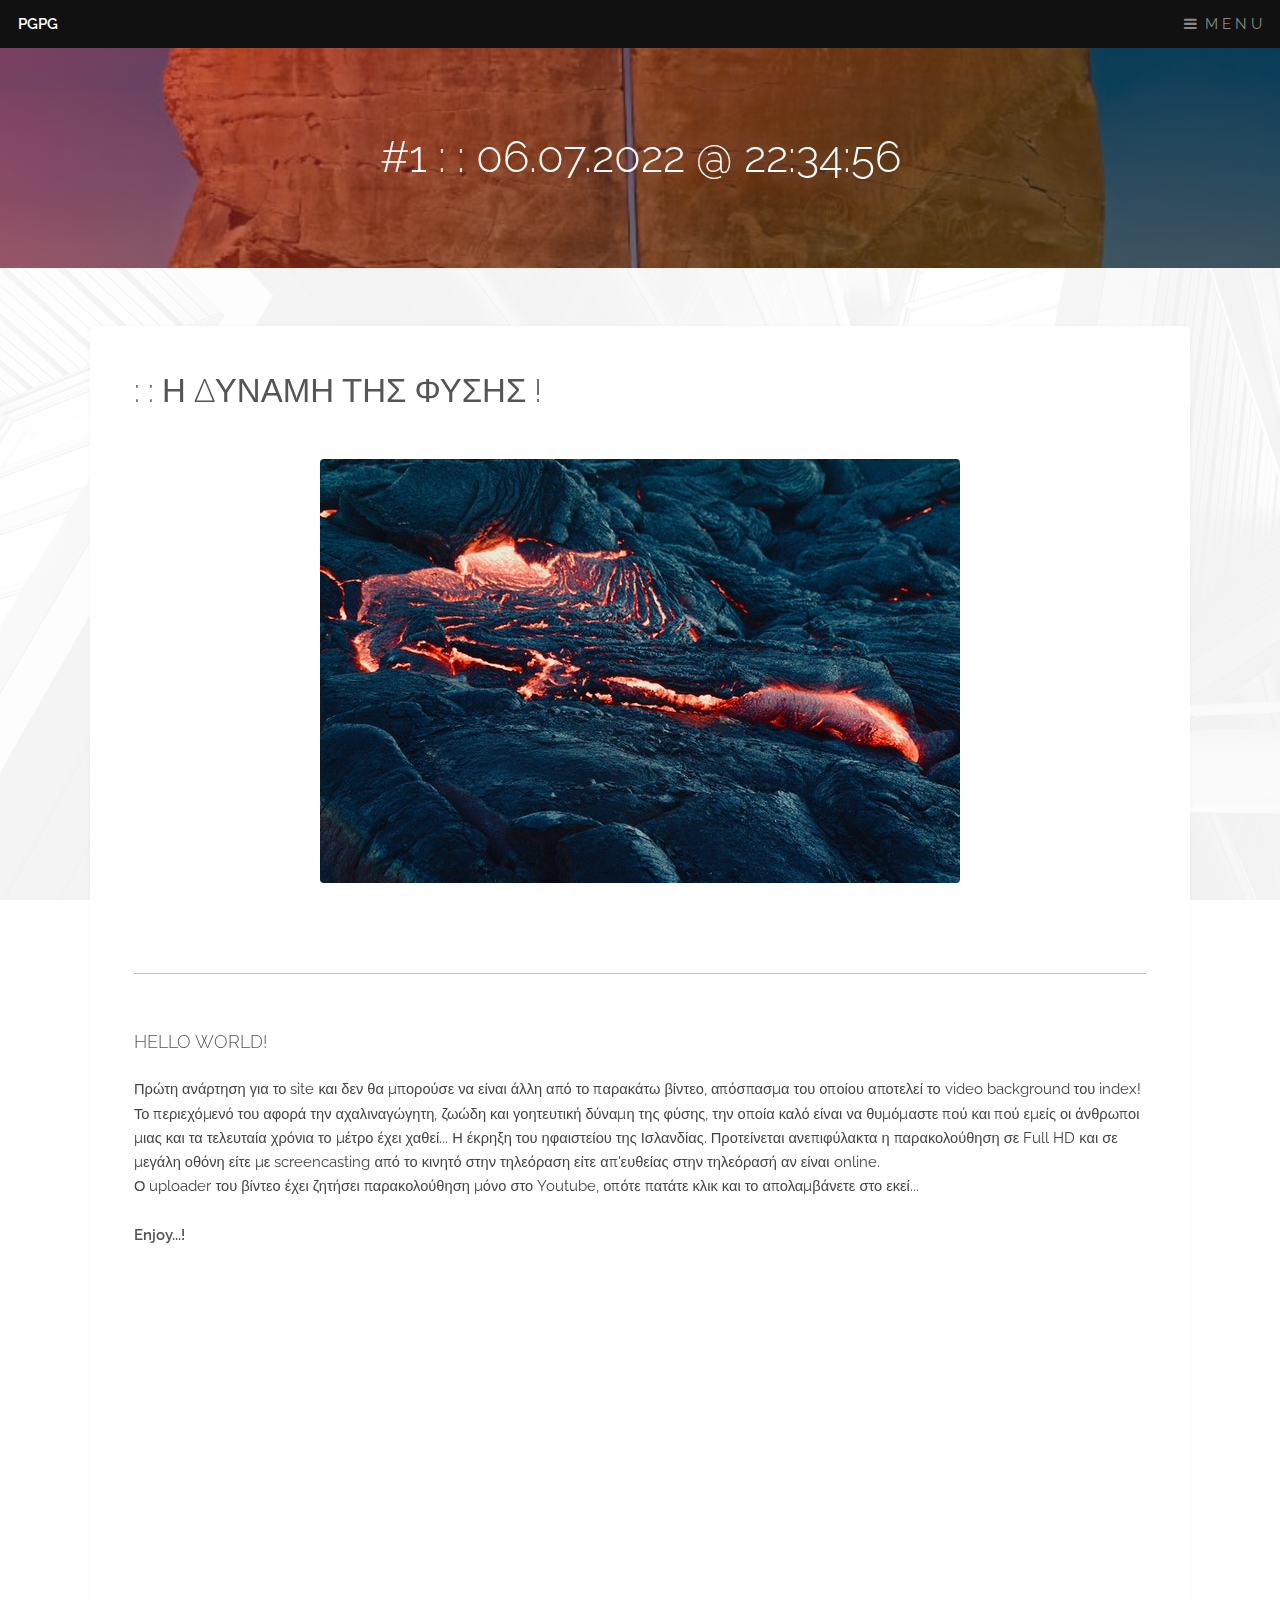
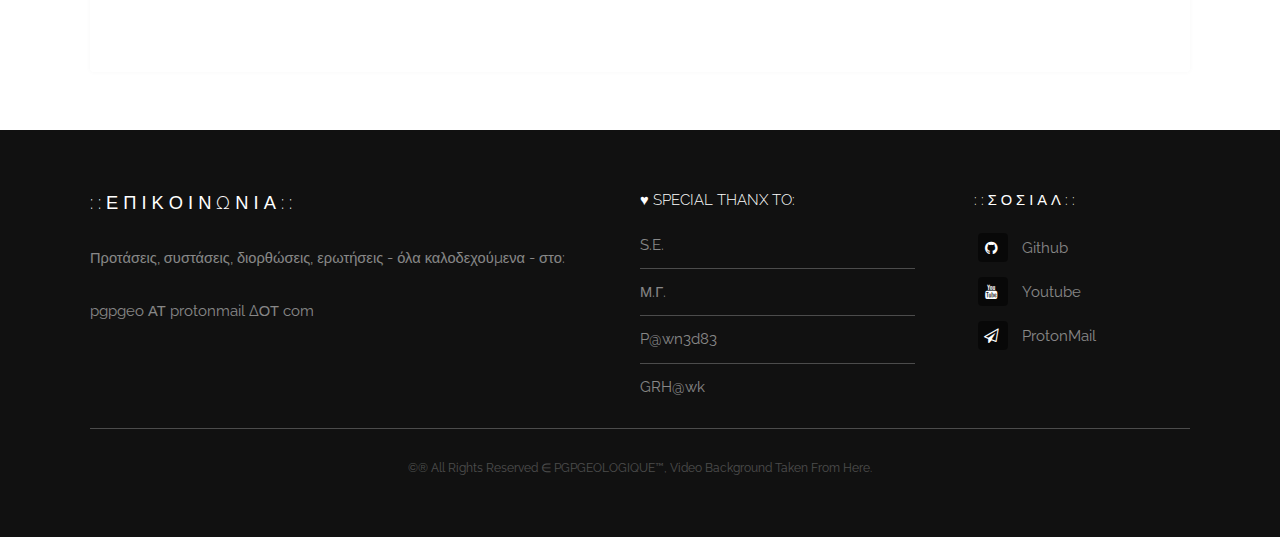
==== 0001a_H_dynami_tis_fysis.html @ 409961d2 "super new" ====
<!DOCTYPE HTML>
<!--
	Industrious by TEMPLATED
	templated.co @templatedco
	Released for free under the Creative Commons Attribution 3.0 license (templated.co/license)
-->
<html>
	<head>
		<title>PGPG # Η ΔΥΝΑΜΗ ΤΗΣ ΦΥΣΗΣ!</title>
		<meta charset="utf-8" />
		<meta name="viewport" content="width=device-width, initial-scale=1, user-scalable=no" />
		<meta name="description" content="" />
		<meta name="keywords" content="" />
		<link rel="stylesheet" href="assets/css/main.css" />
	</head>

	<body class="is-preload">

		<!-- Header -->
			<header id="header">
				<a class="logo" href="index.html">PGPG</a>
				<nav>
					<a href="#menu">M E N U</a>
				</nav>
			</header>

			
		<!-- Nav -->
		<nav id="menu">
			<ul class="links">
				<li><a href="index.html">: : Α Ρ Χ Ι Κ Η</a></li>
				<li><a href="2arxeio.html">: : Α Ρ Χ Ε Ι Ο</a></li>
				<li><a href="3syndesmoi.html">: : Σ Υ Ν Δ Ε Σ Μ Ο Ι</a></li>
			</ul>
		</nav>

		<!-- Heading -->
			<div id="heading" style="background-image:url('images/0003a_1.jpg');">
				<h1>#1 : : 06.07.2022 @ 22:34:56</h1>
			</div>

		<!-- Main -->
			<section id="main" class="wrapper">
				<div class="inner">
					<div class="content">
						<header>
							<h2>: : Η ΔΥΝΑΜΗ ΤΗΣ ΦΥΣΗΣ !</h2>
						</header>



						<br>
						

						<!-- edited  by mg -->
						<p align="center">						
							<img src="images/EXbanner1.jpg" alt="exbanner1" class="image">
						</p>


						<br>


						<hr />


						<br>


						<h3>Hello World!</h3>


						<p >  
							Πρώτη ανάρτηση για το site και δεν θα μπορούσε να είναι άλλη από το παρακάτω βίντεο, απόσπασμα του οποίου αποτελεί το video background του index! <br>
							Το περιεχόμενό του αφορά την αχαλιναγώγητη, ζωώδη και γοητευτική δύναμη της φύσης, την οποία καλό είναι να θυμόμαστε πού και πού εμείς οι άνθρωποι 
							μιας και τα τελευταία χρόνια το μέτρο έχει χαθεί... Η έκρηξη του ηφαιστείου της Ισλανδίας. Προτείνεται ανεπιφύλακτα η παρακολούθηση σε Full HD και σε μεγάλη οθόνη είτε με screencasting 
							από το κινητό στην τηλεόραση είτε απ'ευθείας στην τηλεόρασή αν είναι online. 
							
							<br>								

							Ο uploader του βίντεο έχει ζητήσει παρακολούθηση μόνο στο Youtube, οπότε πατάτε κλικ και το απολαμβάνετε στο εκεί... 

							<br>
							<br>

							<strong>Enjoy...!</strong>

							<p align="center">
								<iframe width="560" height="315" src="https://www.youtube.com/embed/KwGReC3_2C0" title="YouTube video player" frameborder="0" allow="accelerometer; autoplay; clipboard-write; encrypted-media; gyroscope; picture-in-picture" allowfullscreen></iframe>
							</p>

							<p></p>

					
							
					</div>
				</div>
			</section>



		<!-- Footer -->
		<footer id="footer">
			<div class="inner">
				<div class="content">
					<section>
						<h3>: : Ε Π Ι Κ Ο Ι Ν Ω Ν Ι Α : :</h3>
						<p></p>
						<p></p>
						<p></p>
						<p>Προτάσεις, συστάσεις, διορθώσεις, ερωτήσεις - όλα καλοδεχούμενα - στο:</p>
						<p>pgpgeo ΑΤ protonmail ΔΟΤ com</p>
						<p></p>


					</section>
					<section>
						<h4> &#9829; SPECIAL THANX TO:</h4>
						<ul class="alt">
							<li><a href="#">S.E.</a></li>
							<li><a href="https://www.twopix.gr/">Μ.Γ.</a></li>
							<li><a href="#">P@wn3d83</a></li>
							<li><a href="#">GRH@wk</a></li>
						</ul>
					</section>
					<section>
						<h4>: : Σ Ο Σ Ι Α Λ : :</h4>
						<ul class="plain">
							<li><a href="https://github.com/pgpgeologique"><i class="icon fa-github">&nbsp;</i>Github</a></li>
							<li><a href="#"><i class="icon fa-youtube">&nbsp;</i>Youtube</a></li>
							<li><a href="mailto:pgpgeo@protonmail.com"><i class="icon fa-paper-plane-o">&nbsp;</i>ProtonMail</a></li>
						
		
						</ul>
					</section>
				</div>
				<div class="copyright">
					&copy;&#174; All Rights Reserved &#8712; <a href="#">PGPGEOLOGIQUE&trade;</a>, <a href="https://www.youtube.com/watch?v=KwGReC3_2C0">Video Background Taken From Here</a>.
				</div>
			</div>
		</footer>

	<!-- Scripts -->
		<script src="assets/js/jquery.min.js"></script>
		<script src="assets/js/browser.min.js"></script>
		<script src="assets/js/breakpoints.min.js"></script>
		<script src="assets/js/util.js"></script>
		<script src="assets/js/main.js"></script>

</body>
</html>
---- assets/css/main.css ----
@import url(font-awesome.min.css);
@import url("https://fonts.googleapis.com/css?family=Raleway:200,300,400,500,600");
/*
	Industrious by TEMPLATED
	templated.co @templatedco
	Released for free under the Creative Commons Attribution 3.0 license (templated.co/license)
*/
/* Basic */
@-ms-viewport {
  width: device-width; }
body {
  -ms-overflow-style: scrollbar; }

@media screen and (max-width: 480px) {
  html, body {
    min-width: 320px; } }
html {
  box-sizing: border-box; }

*, *:before, *:after {
  box-sizing: inherit; }

body {
  background: #ffffff; }
  body.is-preload *, body.is-preload *:before, body.is-preload *:after {
    -moz-animation: none !important;
    -webkit-animation: none !important;
    -ms-animation: none !important;
    animation: none !important;
    -moz-transition: none !important;
    -webkit-transition: none !important;
    -ms-transition: none !important;
    transition: none !important; }

html, body, div, span, applet, object,
iframe, h1, h2, h3, h4, h5, h6, p, blockquote,
pre, a, abbr, acronym, address, big, cite,
code, del, dfn, em, img, ins, kbd, q, s, samp,
small, strike, strong, sub, sup, tt, var, b,
u, i, center, dl, dt, dd, ol, ul, li, fieldset,
form, label, legend, table, caption, tbody,
tfoot, thead, tr, th, td, article, aside,
canvas, details, embed, figure, figcaption,
footer, header, hgroup, menu, nav, output, ruby,
section, summary, time, mark, audio, video {
  margin: 0;
  padding: 0;
  border: 0;
  font-size: 100%;
  font: inherit;
  vertical-align: baseline; }

article, aside, details, figcaption, figure,
footer, header, hgroup, menu, nav, section {
  display: block; }

body {
  line-height: 1; }

ol, ul {
  list-style: none; }

blockquote, q {
  quotes: none; }
  blockquote:before, blockquote:after, q:before, q:after {
    content: '';
    content: none; }

table {
  border-collapse: collapse;
  border-spacing: 0; }

body {
  -webkit-text-size-adjust: none; }

mark {
  background-color: transparent;
  color: inherit; }

input::-moz-focus-inner {
  border: 0;
  padding: 0; }

input, select, textarea {
  -moz-appearance: none;
  -webkit-appearance: none;
  -ms-appearance: none;
  appearance: none; }

/* Typography */
html {
  font-size: 13pt; }
  @media screen and (max-width: 1680px) {
    html {
      font-size: 11pt; } }
  @media screen and (max-width: 980px) {
    html {
      font-size: 12pt; } }
  @media screen and (max-width: 480px) {
    html {
      font-size: 11pt; } }

body {
  background-color: #ffffff;
  color: #444444; }

body, input, select, textarea {
  font-family: "Raleway", Arial, Helvetica, sans-serif;
  font-weight: 400;
  font-size: 1rem;
  line-height: 1.65; }

a {
  -moz-transition: color 0.2s ease-in-out;
  -webkit-transition: color 0.2s ease-in-out;
  -ms-transition: color 0.2s ease-in-out;
  transition: color 0.2s ease-in-out;
  text-decoration: underline; }
  a:hover {
    text-decoration: none; }

strong, b {
  font-weight: 600; }

em, i {
  font-style: italic; }

p {
  margin: 0 0 2rem 0; }

header.special {
  text-align: center;
  margin-bottom: 4rem; }
  header.special p {
    max-width: 75%;
    margin-left: auto;
    margin-right: auto; }

h1, h2, h3, h4, h5, h6 {
  font-weight: 300;
  line-height: 1.5;
  text-transform: uppercase;
  margin: 0 0 1.5rem 0; }
  h1 a, h2 a, h3 a, h4 a, h5 a, h6 a {
    color: inherit;
    text-decoration: none; }

h1 {
  font-size: 3rem;
  line-height: 1.2; }

h2 {
  font-size: 2.25rem;
  line-height: 1.3; }

h3 {
  font-size: 1.25rem; }

h4 {
  font-size: 1rem; }

h5 {
  font-size: 0.9rem; }

h6 {
  font-size: 0.7rem; }

@media screen and (max-width: 736px) {
  h1 {
    font-size: 2.75rem;
    line-height: 1.3; }

  h2 {
    font-size: 1.75rem;
    line-height: 1.5; }

  h3 {
    font-size: 1.25rem; } }
sub {
  font-size: 0.8rem;
  position: relative;
  top: 0.5rem; }

sup {
  font-size: 0.8rem;
  position: relative;
  top: -0.5rem; }

blockquote {
  border-left: solid 0.5rem;
  font-style: italic;
  margin: 0 0 2rem 0;
  padding: 1rem 0 1rem 2rem; }

code {
  border-radius: 4px;
  border: solid 1px;
  font-family: "Courier New", monospace;
  font-size: 0.9rem;
  margin: 0 0.25rem;
  padding: 0.25rem 0.65rem; }

pre {
  -webkit-overflow-scrolling: touch;
  font-family: "Courier New", monospace;
  font-size: 0.9rem;
  margin: 0 0 2rem 0; }
  pre code {
    display: block;
    line-height: 1.75;
    padding: 1rem 1.5rem;
    overflow-x: auto; }

hr {
  border: 0;
  border-bottom: solid 1px;
  margin: 2rem 0; }
  hr.major {
    margin: 4rem 0; }

input, select, textarea {
  color: #555555; }

a {
  color: #ce1b28; }

strong, b {
  color: #555555; }

h1, h2, h3, h4, h5, h6 {
  color: #555555; }

blockquote {
  border-left-color: rgba(0, 0, 0, 0.25); }

code {
  background: rgba(0, 0, 0, 0.075);
  border-color: rgba(0, 0, 0, 0.25); }

hr {
  border-bottom-color: rgba(0, 0, 0, 0.25); }

/* Inner */
.inner {
  margin: 0 auto;
  width: 75rem;
  max-width: calc(100% - 6rem); }
  @media screen and (max-width: 480px) {
    .inner {
      max-width: calc(100% - 3rem); } }

/* Button */
input[type="submit"],
input[type="reset"],
input[type="button"],
button,
.button {
  -moz-appearance: none;
  -webkit-appearance: none;
  -ms-appearance: none;
  appearance: none;
  -moz-transition: background-color 0.2s ease-in-out, box-shadow 0.2s ease-in-out, color 0.2s ease-in-out;
  -webkit-transition: background-color 0.2s ease-in-out, box-shadow 0.2s ease-in-out, color 0.2s ease-in-out;
  -ms-transition: background-color 0.2s ease-in-out, box-shadow 0.2s ease-in-out, color 0.2s ease-in-out;
  transition: background-color 0.2s ease-in-out, box-shadow 0.2s ease-in-out, color 0.2s ease-in-out;
  border: 0;
  border-radius: 4px;
  cursor: pointer;
  display: inline-block;
  font-weight: 600;
  height: 3.25rem;
  line-height: 3.25rem;
  padding: 0 1.75rem;
  text-align: center;
  text-decoration: none;
  white-space: nowrap; }
  input[type="submit"].small,
  input[type="reset"].small,
  input[type="button"].small,
  button.small,
  .button.small {
    font-size: 0.8rem;
    height: 2.4375rem;
    line-height: 2.4375rem;
    padding: 0 1.25rem; }
  input[type="submit"].large,
  input[type="reset"].large,
  input[type="button"].large,
  button.large,
  .button.large {
    font-size: 1.35rem;
    height: 4.0625rem;
    line-height: 4.0625rem;
    padding: 0 2rem; }
  input[type="submit"].wide,
  input[type="reset"].wide,
  input[type="button"].wide,
  button.wide,
  .button.wide {
    min-width: 13rem; }
  input[type="submit"].icon:before,
  input[type="reset"].icon:before,
  input[type="button"].icon:before,
  button.icon:before,
  .button.icon:before {
    margin-right: 0.5rem; }
  input[type="submit"].fit,
  input[type="reset"].fit,
  input[type="button"].fit,
  button.fit,
  .button.fit {
    width: 100%; }
  input[type="submit"].disabled, input[type="submit"]:disabled,
  input[type="reset"].disabled,
  input[type="reset"]:disabled,
  input[type="button"].disabled,
  input[type="button"]:disabled,
  button.disabled,
  button:disabled,
  .button.disabled,
  .button:disabled {
    pointer-events: none;
    opacity: 0.25; }

input[type="submit"],
input[type="reset"],
input[type="button"],
button,
.button {
  background-color: transparent;
  box-shadow: inset 0 0 0 1px #555555;
  color: #555555 !important; }
  input[type="submit"]:hover,
  input[type="reset"]:hover,
  input[type="button"]:hover,
  button:hover,
  .button:hover {
    box-shadow: inset 0 0 0 1px #ce1b28;
    color: #ce1b28 !important; }
    input[type="submit"]:hover:active,
    input[type="reset"]:hover:active,
    input[type="button"]:hover:active,
    button:hover:active,
    .button:hover:active {
      background-color: rgba(206, 27, 40, 0.25); }
  input[type="submit"].primary,
  input[type="reset"].primary,
  input[type="button"].primary,
  button.primary,
  .button.primary {
    box-shadow: none;
    background-color: #ce1b28;
    color: #ffffff !important; }
    input[type="submit"].primary:hover,
    input[type="reset"].primary:hover,
    input[type="button"].primary:hover,
    button.primary:hover,
    .button.primary:hover {
      background-color: #e2212f;
      box-shadow: none; }
      input[type="submit"].primary:hover:active,
      input[type="reset"].primary:hover:active,
      input[type="button"].primary:hover:active,
      button.primary:hover:active,
      .button.primary:hover:active {
        background-color: #b71824; }

/* Form */
form {
  margin: 0 0 2rem 0; }

input[type="text"],
input[type="password"],
input[type="email"],
input[type="tel"],
input[type="search"],
input[type="url"],
select,
textarea {
  -moz-appearance: none;
  -webkit-appearance: none;
  -ms-appearance: none;
  appearance: none;
  border-radius: 4px;
  border: none;
  border: solid 1px;
  color: inherit;
  display: block;
  outline: 0;
  padding: 0 1rem;
  text-decoration: none;
  width: 100%; }
  input[type="text"]:invalid,
  input[type="password"]:invalid,
  input[type="email"]:invalid,
  input[type="tel"]:invalid,
  input[type="search"]:invalid,
  input[type="url"]:invalid,
  select:invalid,
  textarea:invalid {
    box-shadow: none; }

label {
  display: block;
  font-size: 1rem;
  font-weight: 600;
  margin: 0 0 1rem 0; }

input[type="text"],
input[type="password"],
input[type="email"],
input[type="tel"],
input[type="search"],
input[type="url"] {
  height: 3.25rem; }

select {
  background-size: 1.25rem;
  background-repeat: no-repeat;
  background-position: calc(100% - 1rem) center;
  height: 3.25rem;
  padding-right: 3.25rem;
  text-overflow: ellipsis; }
  select:focus::-ms-value {
    background-color: transparent; }
  select::-ms-expand {
    display: none; }

textarea {
  padding: 0.75rem 1rem; }

input[type="checkbox"],
input[type="radio"] {
  -moz-appearance: none;
  -webkit-appearance: none;
  -ms-appearance: none;
  appearance: none;
  display: block;
  float: left;
  margin-right: -2rem;
  opacity: 0;
  width: 1rem;
  z-index: -1; }
  input[type="checkbox"] + label,
  input[type="radio"] + label {
    text-decoration: none;
    cursor: pointer;
    display: inline-block;
    font-size: 1rem;
    font-weight: 400;
    padding-left: 2.825rem;
    padding-right: 0.875rem;
    position: relative; }
    input[type="checkbox"] + label:before,
    input[type="radio"] + label:before {
      -moz-osx-font-smoothing: grayscale;
      -webkit-font-smoothing: antialiased;
      font-family: FontAwesome;
      font-style: normal;
      font-weight: normal;
      text-transform: none !important; }
    input[type="checkbox"] + label:before,
    input[type="radio"] + label:before {
      border-radius: 4px;
      border: solid 1px;
      content: '';
      display: inline-block;
      height: 1.95rem;
      left: 0;
      line-height: 1.86875rem;
      position: absolute;
      text-align: center;
      top: -0.1625rem;
      width: 1.95rem; }
  input[type="checkbox"]:checked + label:before,
  input[type="radio"]:checked + label:before {
    content: '\f00c'; }

input[type="checkbox"] + label:before {
  border-radius: 4px; }

input[type="radio"] + label:before {
  border-radius: 100%; }

::-webkit-input-placeholder {
  opacity: 1.0; }

:-moz-placeholder {
  opacity: 1.0; }

::-moz-placeholder {
  opacity: 1.0; }

:-ms-input-placeholder {
  opacity: 1.0; }

label {
  color: #555555; }

input[type="text"],
input[type="password"],
input[type="email"],
input[type="tel"],
input[type="search"],
input[type="url"],
select,
textarea {
  background-color: rgba(0, 0, 0, 0.075);
  border-color: rgba(0, 0, 0, 0.25); }
  input[type="text"]:focus,
  input[type="password"]:focus,
  input[type="email"]:focus,
  input[type="tel"]:focus,
  input[type="search"]:focus,
  input[type="url"]:focus,
  select:focus,
  textarea:focus {
    border-color: #ce1b28;
    box-shadow: 0 0 0 1px #ce1b28; }

select {
  background-image: url("data:image/svg+xml;charset=utf8,%3Csvg xmlns='http://www.w3.org/2000/svg' width='40' height='40' preserveAspectRatio='none' viewBox='0 0 40 40'%3E%3Cpath d='M9.4,12.3l10.4,10.4l10.4-10.4c0.2-0.2,0.5-0.4,0.9-0.4c0.3,0,0.6,0.1,0.9,0.4l3.3,3.3c0.2,0.2,0.4,0.5,0.4,0.9 c0,0.4-0.1,0.6-0.4,0.9L20.7,31.9c-0.2,0.2-0.5,0.4-0.9,0.4c-0.3,0-0.6-0.1-0.9-0.4L4.3,17.3c-0.2-0.2-0.4-0.5-0.4-0.9 c0-0.4,0.1-0.6,0.4-0.9l3.3-3.3c0.2-0.2,0.5-0.4,0.9-0.4S9.1,12.1,9.4,12.3z' fill='rgba(0, 0, 0, 0.25)' /%3E%3C/svg%3E"); }
  select option {
    color: #444444;
    background-color: #ffffff; }

input[type="checkbox"] + label,
input[type="radio"] + label {
  color: #444444; }
  input[type="checkbox"] + label:before,
  input[type="radio"] + label:before {
    background: rgba(0, 0, 0, 0.075);
    border-color: rgba(0, 0, 0, 0.25); }
input[type="checkbox"]:checked + label:before,
input[type="radio"]:checked + label:before {
  background-color: #ce1b28;
  border-color: #ce1b28;
  color: #ffffff; }
input[type="checkbox"]:focus + label:before,
input[type="radio"]:focus + label:before {
  border-color: #ce1b28;
  box-shadow: 0 0 0 1px #ce1b28; }

::-webkit-input-placeholder {
  color: #bbbbbb !important; }

:-moz-placeholder {
  color: #bbbbbb !important; }

::-moz-placeholder {
  color: #bbbbbb !important; }

:-ms-input-placeholder {
  color: #bbbbbb !important; }

/* List */
ol {
  list-style: decimal;
  margin: 0 0 2rem 0;
  padding-left: 1.25rem; }
  ol li {
    padding-left: 0.25rem; }

ul {
  list-style: disc;
  margin: 0 0 2rem 0;
  padding-left: 1rem; }
  ul li {
    padding-left: 0.325rem; }
  ul.plain {
    list-style: none;
    padding-left: 0; }
    ul.plain li {
      margin-bottom: 1rem; }
      ul.plain li .icon {
        border-radius: 4px;
        color: #ffffff;
        display: inline-block;
        margin-right: 1rem;
        text-align: center;
        width: 2rem;
        height: 2rem;
        line-height: 2rem;
        background: rgba(0, 0, 0, 0.5); }
  ul.alt {
    list-style: none;
    padding-left: 0; }
    ul.alt li {
      border-top: solid 1px;
      padding: 0.75rem 0; }
      ul.alt li:first-child {
        border-top: 0;
        padding-top: 0; }
      ul.alt li:last-child {
        padding-bottom: 0; }

dl {
  margin: 0 0 2rem 0; }
  dl dt {
    display: block;
    font-weight: 600;
    margin: 0 0 1rem 0; }
  dl dd {
    margin-left: 1.5rem; }

ul.alt li {
  border-top-color: rgba(0, 0, 0, 0.25); }

/* Table */
.table-wrapper {
  -webkit-overflow-scrolling: touch;
  overflow-x: auto; }

table {
  margin: 0 0 2rem 0;
  width: 100%; }
  table tbody tr {
    border: solid 1px;
    border-left: 0;
    border-right: 0; }
  table td {
    padding: 0.75rem 0.75rem; }
  table th {
    font-size: 0.9rem;
    font-weight: 600;
    padding: 0 0.75rem 0.75rem 0.75rem;
    text-align: left; }
  table thead {
    border-bottom: solid 2px; }
  table tfoot {
    border-top: solid 2px; }
  table.alt {
    border-collapse: separate; }
    table.alt tbody tr td {
      border: solid 1px;
      border-left-width: 0;
      border-top-width: 0; }
      table.alt tbody tr td:first-child {
        border-left-width: 1px; }
    table.alt tbody tr:first-child td {
      border-top-width: 1px; }
    table.alt thead {
      border-bottom: 0; }
    table.alt tfoot {
      border-top: 0; }

table tbody tr {
  border-color: rgba(0, 0, 0, 0.25); }
  table tbody tr:nth-child(2n + 1) {
    background-color: rgba(0, 0, 0, 0.075); }
table th {
  color: #555555; }
table thead {
  border-bottom-color: rgba(0, 0, 0, 0.25); }
table tfoot {
  border-top-color: rgba(0, 0, 0, 0.25); }
table.alt tbody tr td {
  border-color: rgba(0, 0, 0, 0.25); }

/* Highlights */
.highlights {
  width: 100%;
  margin: 2.5rem 0;
  display: -moz-flex;
  display: -webkit-flex;
  display: -ms-flex;
  display: flex;
  -moz-flex-wrap: wrap;
  -webkit-flex-wrap: wrap;
  -ms-flex-wrap: wrap;
  flex-wrap: wrap;
  -moz-align-items: -moz-stretch;
  -webkit-align-items: -webkit-stretch;
  -ms-align-items: -ms-stretch;
  align-items: stretch; }
  .highlights > * {
    -moz-flex-shrink: 1;
    -webkit-flex-shrink: 1;
    -ms-flex-shrink: 1;
    flex-shrink: 1;
    -moz-flex-grow: 0;
    -webkit-flex-grow: 0;
    -ms-flex-grow: 0;
    flex-grow: 0; }
  .highlights > * {
    width: 33.3333333333%; }
  .highlights > * {
    padding: 1.5rem;
    width: calc(33.3333333333% + 1rem); }
  .highlights > :nth-child(-n + 3) {
    padding-top: 0; }
  .highlights > :nth-last-child(-n + 3) {
    padding-bottom: 0; }
  .highlights > :nth-child(3n + 1) {
    padding-left: 0; }
  .highlights > :nth-child(3n) {
    padding-right: 0; }
  .highlights > :nth-child(3n + 1),
  .highlights > :nth-child(3n) {
    width: calc(33.3333333333% + -0.5rem); }
  .highlights .content {
    border-radius: 4px;
    height: 100%;
    padding: 3rem;
    text-align: center; }
    .highlights .content .icon {
      font-size: 5rem; }
  .highlights > div > :last-child {
    margin-bottom: 0; }
  @media screen and (max-width: 980px) {
    .highlights > * {
      width: 50%; }
    .highlights > * {
      padding: 1rem;
      width: calc(33.3333333333% + 0.6666666667rem); }
    .highlights > :nth-child(-n + 3) {
      padding-top: 1rem; }
    .highlights > :nth-last-child(-n + 3) {
      padding-bottom: 1rem; }
    .highlights > :nth-child(3n + 1) {
      padding-left: 1rem; }
    .highlights > :nth-child(3n) {
      padding-right: 1rem; }
    .highlights > :nth-child(3n + 1),
    .highlights > :nth-child(3n) {
      padding: 1rem;
      width: calc(50% + 1rem); }
    .highlights > * {
      padding: 1rem;
      width: calc(50% + 1rem); }
    .highlights > :nth-child(-n + 2) {
      padding-top: 0; }
    .highlights > :nth-last-child(-n + 2) {
      padding-bottom: 0; }
    .highlights > :nth-child(2n + 1) {
      padding-left: 0; }
    .highlights > :nth-child(2n) {
      padding-right: 0; }
    .highlights > :nth-child(2n + 1),
    .highlights > :nth-child(2n) {
      width: calc(50% + 0rem); }
    .highlights .content {
      padding: 2rem; } }
  @media screen and (max-width: 736px) {
    .highlights > * {
      width: 100%; }
    .highlights > * {
      padding: 1rem;
      width: calc(33.3333333333% + 0.6666666667rem); }
    .highlights > :nth-child(-n + 3) {
      padding-top: 1rem; }
    .highlights > :nth-last-child(-n + 3) {
      padding-bottom: 1rem; }
    .highlights > :nth-child(3n + 1) {
      padding-left: 1rem; }
    .highlights > :nth-child(3n) {
      padding-right: 1rem; }
    .highlights > :nth-child(3n + 1),
    .highlights > :nth-child(3n) {
      padding: 1rem;
      width: calc(100% + 2rem); }
    .highlights > * {
      padding: 1rem;
      width: calc(50% + 1rem); }
    .highlights > :nth-child(-n + 2) {
      padding-top: 1rem; }
    .highlights > :nth-last-child(-n + 2) {
      padding-bottom: 1rem; }
    .highlights > :nth-child(2n + 1) {
      padding-left: 1rem; }
    .highlights > :nth-child(2n) {
      padding-right: 1rem; }
    .highlights > :nth-child(2n + 1),
    .highlights > :nth-child(2n) {
      padding: 1rem;
      width: calc(100% + 2rem); }
    .highlights > * {
      padding: 1rem;
      width: calc(100% + 2rem); }
    .highlights > :nth-child(-n + 1) {
      padding-top: 0; }
    .highlights > :nth-last-child(-n + 1) {
      padding-bottom: 0; }
    .highlights > :nth-child(1n + 1) {
      padding-left: 0; }
    .highlights > :nth-child(1n) {
      padding-right: 0; }
    .highlights > :nth-child(1n + 1),
    .highlights > :nth-child(1n) {
      width: calc(100% + 1rem); } }

.highlights .content {
  background: #ffffff;
  box-shadow: 0px 0px 4px 1px rgba(0, 0, 0, 0.025); }

/* Testimonials */
.testimonials {
  margin: 2.5rem 0;
  width: 100%;
  display: -moz-flex;
  display: -webkit-flex;
  display: -ms-flex;
  display: flex;
  -moz-flex-wrap: wrap;
  -webkit-flex-wrap: wrap;
  -ms-flex-wrap: wrap;
  flex-wrap: wrap;
  -moz-align-items: -moz-stretch;
  -webkit-align-items: -webkit-stretch;
  -ms-align-items: -ms-stretch;
  align-items: stretch; }
  .testimonials > * {
    -moz-flex-shrink: 1;
    -webkit-flex-shrink: 1;
    -ms-flex-shrink: 1;
    flex-shrink: 1;
    -moz-flex-grow: 0;
    -webkit-flex-grow: 0;
    -ms-flex-grow: 0;
    flex-grow: 0; }
  .testimonials > * {
    width: 33.3333333333%; }
  .testimonials > * {
    padding: 1.5rem;
    width: calc(33.3333333333% + 1rem); }
  .testimonials > :nth-child(-n + 3) {
    padding-top: 0; }
  .testimonials > :nth-last-child(-n + 3) {
    padding-bottom: 0; }
  .testimonials > :nth-child(3n + 1) {
    padding-left: 0; }
  .testimonials > :nth-child(3n) {
    padding-right: 0; }
  .testimonials > :nth-child(3n + 1),
  .testimonials > :nth-child(3n) {
    width: calc(33.3333333333% + -0.5rem); }
  .testimonials .content {
    border-radius: 4px;
    height: 100%;
    padding: 3rem; }
    .testimonials .content .author {
      display: -moz-flex;
      display: -webkit-flex;
      display: -ms-flex;
      display: flex;
      -moz-align-items: center;
      -webkit-align-items: center;
      -ms-align-items: center;
      align-items: center; }
      .testimonials .content .author blockquote {
        margin: 0; }
      .testimonials .content .author .image {
        margin-right: 2rem;
        width: 20%; }
        .testimonials .content .author .image img {
          border-radius: 100%;
          max-width: 100%; }
    .testimonials .content .credit {
      font-size: 0.75rem; }
    .testimonials .content p:last-child {
      margin: 0; }
  .testimonials > div > :last-child {
    margin-bottom: 0; }
  @media screen and (max-width: 980px) {
    .testimonials > * {
      width: 50%; }
    .testimonials > * {
      padding: 1rem;
      width: calc(33.3333333333% + 0.6666666667rem); }
    .testimonials > :nth-child(-n + 3) {
      padding-top: 1rem; }
    .testimonials > :nth-last-child(-n + 3) {
      padding-bottom: 1rem; }
    .testimonials > :nth-child(3n + 1) {
      padding-left: 1rem; }
    .testimonials > :nth-child(3n) {
      padding-right: 1rem; }
    .testimonials > :nth-child(3n + 1),
    .testimonials > :nth-child(3n) {
      padding: 1rem;
      width: calc(50% + 1rem); }
    .testimonials > * {
      padding: 1rem;
      width: calc(50% + 1rem); }
    .testimonials > :nth-child(-n + 2) {
      padding-top: 0; }
    .testimonials > :nth-last-child(-n + 2) {
      padding-bottom: 0; }
    .testimonials > :nth-child(2n + 1) {
      padding-left: 0; }
    .testimonials > :nth-child(2n) {
      padding-right: 0; }
    .testimonials > :nth-child(2n + 1),
    .testimonials > :nth-child(2n) {
      width: calc(50% + 0rem); }
    .testimonials .content {
      padding: 2rem; } }
  @media screen and (max-width: 736px) {
    .testimonials > * {
      width: 100%; }
    .testimonials > * {
      padding: 1rem;
      width: calc(33.3333333333% + 0.6666666667rem); }
    .testimonials > :nth-child(-n + 3) {
      padding-top: 1rem; }
    .testimonials > :nth-last-child(-n + 3) {
      padding-bottom: 1rem; }
    .testimonials > :nth-child(3n + 1) {
      padding-left: 1rem; }
    .testimonials > :nth-child(3n) {
      padding-right: 1rem; }
    .testimonials > :nth-child(3n + 1),
    .testimonials > :nth-child(3n) {
      padding: 1rem;
      width: calc(100% + 2rem); }
    .testimonials > * {
      padding: 1rem;
      width: calc(50% + 1rem); }
    .testimonials > :nth-child(-n + 2) {
      padding-top: 1rem; }
    .testimonials > :nth-last-child(-n + 2) {
      padding-bottom: 1rem; }
    .testimonials > :nth-child(2n + 1) {
      padding-left: 1rem; }
    .testimonials > :nth-child(2n) {
      padding-right: 1rem; }
    .testimonials > :nth-child(2n + 1),
    .testimonials > :nth-child(2n) {
      padding: 1rem;
      width: calc(100% + 2rem); }
    .testimonials > * {
      padding: 1rem;
      width: calc(100% + 2rem); }
    .testimonials > :nth-child(-n + 1) {
      padding-top: 0; }
    .testimonials > :nth-last-child(-n + 1) {
      padding-bottom: 0; }
    .testimonials > :nth-child(1n + 1) {
      padding-left: 0; }
    .testimonials > :nth-child(1n) {
      padding-right: 0; }
    .testimonials > :nth-child(1n + 1),
    .testimonials > :nth-child(1n) {
      width: calc(100% + 1rem); } }

.testimonials .content {
  background: #ffffff;
  box-shadow: 0px 0px 4px 1px rgba(0, 0, 0, 0.025); }
  .testimonials .content .credit strong {
    color: #ce1b28; }

/* Actions */
ul.actions {
  display: -moz-flex;
  display: -webkit-flex;
  display: -ms-flex;
  display: flex;
  cursor: default;
  list-style: none;
  margin-left: -1rem;
  padding-left: 0; }
  ul.actions li {
    padding: 0 0 0 1rem;
    vertical-align: middle; }
  ul.actions.special {
    -moz-justify-content: center;
    -webkit-justify-content: center;
    -ms-justify-content: center;
    justify-content: center;
    width: calc(100% + 1rem); }
  ul.actions.stacked {
    -moz-flex-direction: column;
    -webkit-flex-direction: column;
    -ms-flex-direction: column;
    flex-direction: column;
    margin-left: 0; }
    ul.actions.stacked li {
      padding: 1.3rem 0 0 0; }
      ul.actions.stacked li:first-child {
        padding-top: 0; }
  ul.actions.fit {
    width: calc(100% + 1rem); }
    ul.actions.fit li {
      -moz-flex-grow: 1;
      -webkit-flex-grow: 1;
      -ms-flex-grow: 1;
      flex-grow: 1;
      -moz-flex-shrink: 1;
      -webkit-flex-shrink: 1;
      -ms-flex-shrink: 1;
      flex-shrink: 1;
      width: 100%; }
      ul.actions.fit li > * {
        width: 100%; }
    ul.actions.fit.stacked {
      width: 100%; }
  @media screen and (max-width: 480px) {
    ul.actions:not(.fixed) {
      -moz-flex-direction: column;
      -webkit-flex-direction: column;
      -ms-flex-direction: column;
      flex-direction: column;
      margin-left: 0;
      width: 100% !important; }
      ul.actions:not(.fixed) li {
        -moz-flex-grow: 1;
        -webkit-flex-grow: 1;
        -ms-flex-grow: 1;
        flex-grow: 1;
        -moz-flex-shrink: 1;
        -webkit-flex-shrink: 1;
        -ms-flex-shrink: 1;
        flex-shrink: 1;
        padding: 1rem 0 0 0;
        text-align: center;
        width: 100%; }
        ul.actions:not(.fixed) li > * {
          width: 100%; }
        ul.actions:not(.fixed) li:first-child {
          padding-top: 0; }
        ul.actions:not(.fixed) li input[type="submit"],
        ul.actions:not(.fixed) li input[type="reset"],
        ul.actions:not(.fixed) li input[type="button"],
        ul.actions:not(.fixed) li button,
        ul.actions:not(.fixed) li .button {
          width: 100%; }
          ul.actions:not(.fixed) li input[type="submit"].icon:before,
          ul.actions:not(.fixed) li input[type="reset"].icon:before,
          ul.actions:not(.fixed) li input[type="button"].icon:before,
          ul.actions:not(.fixed) li button.icon:before,
          ul.actions:not(.fixed) li .button.icon:before {
            margin-left: -0.5rem; } }

/* Grid */
.row {
  display: flex;
  flex-wrap: wrap;
  box-sizing: border-box; }
  .row > * {
    box-sizing: border-box; }
  .row.gtr-uniform > * > :last-child {
    margin-bottom: 0; }

.row > .imp {
  order: -1; }
.row > .col-1 {
  width: 8.3333333333%; }
.row > .off-1 {
  margin-left: 8.3333333333%; }
.row > .col-2 {
  width: 16.6666666667%; }
.row > .off-2 {
  margin-left: 16.6666666667%; }
.row > .col-3 {
  width: 25%; }
.row > .off-3 {
  margin-left: 25%; }
.row > .col-4 {
  width: 33.3333333333%; }
.row > .off-4 {
  margin-left: 33.3333333333%; }
.row > .col-5 {
  width: 41.6666666667%; }
.row > .off-5 {
  margin-left: 41.6666666667%; }
.row > .col-6 {
  width: 50%; }
.row > .off-6 {
  margin-left: 50%; }
.row > .col-7 {
  width: 58.3333333333%; }
.row > .off-7 {
  margin-left: 58.3333333333%; }
.row > .col-8 {
  width: 66.6666666667%; }
.row > .off-8 {
  margin-left: 66.6666666667%; }
.row > .col-9 {
  width: 75%; }
.row > .off-9 {
  margin-left: 75%; }
.row > .col-10 {
  width: 83.3333333333%; }
.row > .off-10 {
  margin-left: 83.3333333333%; }
.row > .col-11 {
  width: 91.6666666667%; }
.row > .off-11 {
  margin-left: 91.6666666667%; }
.row > .col-12 {
  width: 100%; }
.row > .off-12 {
  margin-left: 100%; }
.row.gtr-0 {
  margin-top: 0;
  margin-left: 0rem; }
  .row.gtr-0 > * {
    padding: 0 0 0 0rem; }
  .row.gtr-0.gtr-uniform {
    margin-top: 0rem; }
    .row.gtr-0.gtr-uniform > * {
      padding-top: 0rem; }
.row.gtr-25 {
  margin-top: 0;
  margin-left: -0.75rem; }
  .row.gtr-25 > * {
    padding: 0 0 0 0.75rem; }
  .row.gtr-25.gtr-uniform {
    margin-top: -0.75rem; }
    .row.gtr-25.gtr-uniform > * {
      padding-top: 0.75rem; }
.row.gtr-50 {
  margin-top: 0;
  margin-left: -1.5rem; }
  .row.gtr-50 > * {
    padding: 0 0 0 1.5rem; }
  .row.gtr-50.gtr-uniform {
    margin-top: -1.5rem; }
    .row.gtr-50.gtr-uniform > * {
      padding-top: 1.5rem; }
.row {
  margin-top: 0;
  margin-left: -3rem; }
  .row > * {
    padding: 0 0 0 3rem; }
  .row.gtr-uniform {
    margin-top: -3rem; }
    .row.gtr-uniform > * {
      padding-top: 3rem; }
.row.gtr-150 {
  margin-top: 0;
  margin-left: -4.5rem; }
  .row.gtr-150 > * {
    padding: 0 0 0 4.5rem; }
  .row.gtr-150.gtr-uniform {
    margin-top: -4.5rem; }
    .row.gtr-150.gtr-uniform > * {
      padding-top: 4.5rem; }
.row.gtr-200 {
  margin-top: 0;
  margin-left: -6rem; }
  .row.gtr-200 > * {
    padding: 0 0 0 6rem; }
  .row.gtr-200.gtr-uniform {
    margin-top: -6rem; }
    .row.gtr-200.gtr-uniform > * {
      padding-top: 6rem; }

@media screen and (max-width: 1680px) {
  .row {
    display: flex;
    flex-wrap: wrap;
    box-sizing: border-box; }
    .row > * {
      box-sizing: border-box; }
    .row.gtr-uniform > * > :last-child {
      margin-bottom: 0; }

  .row > .imp-xlarge {
    order: -1; }
  .row > .col-1-xlarge {
    width: 8.3333333333%; }
  .row > .off-1-xlarge {
    margin-left: 8.3333333333%; }
  .row > .col-2-xlarge {
    width: 16.6666666667%; }
  .row > .off-2-xlarge {
    margin-left: 16.6666666667%; }
  .row > .col-3-xlarge {
    width: 25%; }
  .row > .off-3-xlarge {
    margin-left: 25%; }
  .row > .col-4-xlarge {
    width: 33.3333333333%; }
  .row > .off-4-xlarge {
    margin-left: 33.3333333333%; }
  .row > .col-5-xlarge {
    width: 41.6666666667%; }
  .row > .off-5-xlarge {
    margin-left: 41.6666666667%; }
  .row > .col-6-xlarge {
    width: 50%; }
  .row > .off-6-xlarge {
    margin-left: 50%; }
  .row > .col-7-xlarge {
    width: 58.3333333333%; }
  .row > .off-7-xlarge {
    margin-left: 58.3333333333%; }
  .row > .col-8-xlarge {
    width: 66.6666666667%; }
  .row > .off-8-xlarge {
    margin-left: 66.6666666667%; }
  .row > .col-9-xlarge {
    width: 75%; }
  .row > .off-9-xlarge {
    margin-left: 75%; }
  .row > .col-10-xlarge {
    width: 83.3333333333%; }
  .row > .off-10-xlarge {
    margin-left: 83.3333333333%; }
  .row > .col-11-xlarge {
    width: 91.6666666667%; }
  .row > .off-11-xlarge {
    margin-left: 91.6666666667%; }
  .row > .col-12-xlarge {
    width: 100%; }
  .row > .off-12-xlarge {
    margin-left: 100%; }
  .row.gtr-0 {
    margin-top: 0;
    margin-left: 0rem; }
    .row.gtr-0 > * {
      padding: 0 0 0 0rem; }
    .row.gtr-0.gtr-uniform {
      margin-top: 0rem; }
      .row.gtr-0.gtr-uniform > * {
        padding-top: 0rem; }
  .row.gtr-25 {
    margin-top: 0;
    margin-left: -0.75rem; }
    .row.gtr-25 > * {
      padding: 0 0 0 0.75rem; }
    .row.gtr-25.gtr-uniform {
      margin-top: -0.75rem; }
      .row.gtr-25.gtr-uniform > * {
        padding-top: 0.75rem; }
  .row.gtr-50 {
    margin-top: 0;
    margin-left: -1.5rem; }
    .row.gtr-50 > * {
      padding: 0 0 0 1.5rem; }
    .row.gtr-50.gtr-uniform {
      margin-top: -1.5rem; }
      .row.gtr-50.gtr-uniform > * {
        padding-top: 1.5rem; }
  .row {
    margin-top: 0;
    margin-left: -3rem; }
    .row > * {
      padding: 0 0 0 3rem; }
    .row.gtr-uniform {
      margin-top: -3rem; }
      .row.gtr-uniform > * {
        padding-top: 3rem; }
  .row.gtr-150 {
    margin-top: 0;
    margin-left: -4.5rem; }
    .row.gtr-150 > * {
      padding: 0 0 0 4.5rem; }
    .row.gtr-150.gtr-uniform {
      margin-top: -4.5rem; }
      .row.gtr-150.gtr-uniform > * {
        padding-top: 4.5rem; }
  .row.gtr-200 {
    margin-top: 0;
    margin-left: -6rem; }
    .row.gtr-200 > * {
      padding: 0 0 0 6rem; }
    .row.gtr-200.gtr-uniform {
      margin-top: -6rem; }
      .row.gtr-200.gtr-uniform > * {
        padding-top: 6rem; } }
@media screen and (max-width: 1280px) {
  .row {
    display: flex;
    flex-wrap: wrap;
    box-sizing: border-box; }
    .row > * {
      box-sizing: border-box; }
    .row.gtr-uniform > * > :last-child {
      margin-bottom: 0; }

  .row > .imp-large {
    order: -1; }
  .row > .col-1-large {
    width: 8.3333333333%; }
  .row > .off-1-large {
    margin-left: 8.3333333333%; }
  .row > .col-2-large {
    width: 16.6666666667%; }
  .row > .off-2-large {
    margin-left: 16.6666666667%; }
  .row > .col-3-large {
    width: 25%; }
  .row > .off-3-large {
    margin-left: 25%; }
  .row > .col-4-large {
    width: 33.3333333333%; }
  .row > .off-4-large {
    margin-left: 33.3333333333%; }
  .row > .col-5-large {
    width: 41.6666666667%; }
  .row > .off-5-large {
    margin-left: 41.6666666667%; }
  .row > .col-6-large {
    width: 50%; }
  .row > .off-6-large {
    margin-left: 50%; }
  .row > .col-7-large {
    width: 58.3333333333%; }
  .row > .off-7-large {
    margin-left: 58.3333333333%; }
  .row > .col-8-large {
    width: 66.6666666667%; }
  .row > .off-8-large {
    margin-left: 66.6666666667%; }
  .row > .col-9-large {
    width: 75%; }
  .row > .off-9-large {
    margin-left: 75%; }
  .row > .col-10-large {
    width: 83.3333333333%; }
  .row > .off-10-large {
    margin-left: 83.3333333333%; }
  .row > .col-11-large {
    width: 91.6666666667%; }
  .row > .off-11-large {
    margin-left: 91.6666666667%; }
  .row > .col-12-large {
    width: 100%; }
  .row > .off-12-large {
    margin-left: 100%; }
  .row.gtr-0 {
    margin-top: 0;
    margin-left: 0rem; }
    .row.gtr-0 > * {
      padding: 0 0 0 0rem; }
    .row.gtr-0.gtr-uniform {
      margin-top: 0rem; }
      .row.gtr-0.gtr-uniform > * {
        padding-top: 0rem; }
  .row.gtr-25 {
    margin-top: 0;
    margin-left: -0.375rem; }
    .row.gtr-25 > * {
      padding: 0 0 0 0.375rem; }
    .row.gtr-25.gtr-uniform {
      margin-top: -0.375rem; }
      .row.gtr-25.gtr-uniform > * {
        padding-top: 0.375rem; }
  .row.gtr-50 {
    margin-top: 0;
    margin-left: -0.75rem; }
    .row.gtr-50 > * {
      padding: 0 0 0 0.75rem; }
    .row.gtr-50.gtr-uniform {
      margin-top: -0.75rem; }
      .row.gtr-50.gtr-uniform > * {
        padding-top: 0.75rem; }
  .row {
    margin-top: 0;
    margin-left: -1.5rem; }
    .row > * {
      padding: 0 0 0 1.5rem; }
    .row.gtr-uniform {
      margin-top: -1.5rem; }
      .row.gtr-uniform > * {
        padding-top: 1.5rem; }
  .row.gtr-150 {
    margin-top: 0;
    margin-left: -2.25rem; }
    .row.gtr-150 > * {
      padding: 0 0 0 2.25rem; }
    .row.gtr-150.gtr-uniform {
      margin-top: -2.25rem; }
      .row.gtr-150.gtr-uniform > * {
        padding-top: 2.25rem; }
  .row.gtr-200 {
    margin-top: 0;
    margin-left: -3rem; }
    .row.gtr-200 > * {
      padding: 0 0 0 3rem; }
    .row.gtr-200.gtr-uniform {
      margin-top: -3rem; }
      .row.gtr-200.gtr-uniform > * {
        padding-top: 3rem; } }
@media screen and (max-width: 980px) {
  .row {
    display: flex;
    flex-wrap: wrap;
    box-sizing: border-box; }
    .row > * {
      box-sizing: border-box; }
    .row.gtr-uniform > * > :last-child {
      margin-bottom: 0; }

  .row > .imp-medium {
    order: -1; }
  .row > .col-1-medium {
    width: 8.3333333333%; }
  .row > .off-1-medium {
    margin-left: 8.3333333333%; }
  .row > .col-2-medium {
    width: 16.6666666667%; }
  .row > .off-2-medium {
    margin-left: 16.6666666667%; }
  .row > .col-3-medium {
    width: 25%; }
  .row > .off-3-medium {
    margin-left: 25%; }
  .row > .col-4-medium {
    width: 33.3333333333%; }
  .row > .off-4-medium {
    margin-left: 33.3333333333%; }
  .row > .col-5-medium {
    width: 41.6666666667%; }
  .row > .off-5-medium {
    margin-left: 41.6666666667%; }
  .row > .col-6-medium {
    width: 50%; }
  .row > .off-6-medium {
    margin-left: 50%; }
  .row > .col-7-medium {
    width: 58.3333333333%; }
  .row > .off-7-medium {
    margin-left: 58.3333333333%; }
  .row > .col-8-medium {
    width: 66.6666666667%; }
  .row > .off-8-medium {
    margin-left: 66.6666666667%; }
  .row > .col-9-medium {
    width: 75%; }
  .row > .off-9-medium {
    margin-left: 75%; }
  .row > .col-10-medium {
    width: 83.3333333333%; }
  .row > .off-10-medium {
    margin-left: 83.3333333333%; }
  .row > .col-11-medium {
    width: 91.6666666667%; }
  .row > .off-11-medium {
    margin-left: 91.6666666667%; }
  .row > .col-12-medium {
    width: 100%; }
  .row > .off-12-medium {
    margin-left: 100%; }
  .row.gtr-0 {
    margin-top: 0;
    margin-left: 0rem; }
    .row.gtr-0 > * {
      padding: 0 0 0 0rem; }
    .row.gtr-0.gtr-uniform {
      margin-top: 0rem; }
      .row.gtr-0.gtr-uniform > * {
        padding-top: 0rem; }
  .row.gtr-25 {
    margin-top: 0;
    margin-left: -0.375rem; }
    .row.gtr-25 > * {
      padding: 0 0 0 0.375rem; }
    .row.gtr-25.gtr-uniform {
      margin-top: -0.375rem; }
      .row.gtr-25.gtr-uniform > * {
        padding-top: 0.375rem; }
  .row.gtr-50 {
    margin-top: 0;
    margin-left: -0.75rem; }
    .row.gtr-50 > * {
      padding: 0 0 0 0.75rem; }
    .row.gtr-50.gtr-uniform {
      margin-top: -0.75rem; }
      .row.gtr-50.gtr-uniform > * {
        padding-top: 0.75rem; }
  .row {
    margin-top: 0;
    margin-left: -1.5rem; }
    .row > * {
      padding: 0 0 0 1.5rem; }
    .row.gtr-uniform {
      margin-top: -1.5rem; }
      .row.gtr-uniform > * {
        padding-top: 1.5rem; }
  .row.gtr-150 {
    margin-top: 0;
    margin-left: -2.25rem; }
    .row.gtr-150 > * {
      padding: 0 0 0 2.25rem; }
    .row.gtr-150.gtr-uniform {
      margin-top: -2.25rem; }
      .row.gtr-150.gtr-uniform > * {
        padding-top: 2.25rem; }
  .row.gtr-200 {
    margin-top: 0;
    margin-left: -3rem; }
    .row.gtr-200 > * {
      padding: 0 0 0 3rem; }
    .row.gtr-200.gtr-uniform {
      margin-top: -3rem; }
      .row.gtr-200.gtr-uniform > * {
        padding-top: 3rem; } }
@media screen and (max-width: 736px) {
  .row {
    display: flex;
    flex-wrap: wrap;
    box-sizing: border-box; }
    .row > * {
      box-sizing: border-box; }
    .row.gtr-uniform > * > :last-child {
      margin-bottom: 0; }

  .row > .imp-small {
    order: -1; }
  .row > .col-1-small {
    width: 8.3333333333%; }
  .row > .off-1-small {
    margin-left: 8.3333333333%; }
  .row > .col-2-small {
    width: 16.6666666667%; }
  .row > .off-2-small {
    margin-left: 16.6666666667%; }
  .row > .col-3-small {
    width: 25%; }
  .row > .off-3-small {
    margin-left: 25%; }
  .row > .col-4-small {
    width: 33.3333333333%; }
  .row > .off-4-small {
    margin-left: 33.3333333333%; }
  .row > .col-5-small {
    width: 41.6666666667%; }
  .row > .off-5-small {
    margin-left: 41.6666666667%; }
  .row > .col-6-small {
    width: 50%; }
  .row > .off-6-small {
    margin-left: 50%; }
  .row > .col-7-small {
    width: 58.3333333333%; }
  .row > .off-7-small {
    margin-left: 58.3333333333%; }
  .row > .col-8-small {
    width: 66.6666666667%; }
  .row > .off-8-small {
    margin-left: 66.6666666667%; }
  .row > .col-9-small {
    width: 75%; }
  .row > .off-9-small {
    margin-left: 75%; }
  .row > .col-10-small {
    width: 83.3333333333%; }
  .row > .off-10-small {
    margin-left: 83.3333333333%; }
  .row > .col-11-small {
    width: 91.6666666667%; }
  .row > .off-11-small {
    margin-left: 91.6666666667%; }
  .row > .col-12-small {
    width: 100%; }
  .row > .off-12-small {
    margin-left: 100%; }
  .row.gtr-0 {
    margin-top: 0;
    margin-left: 0rem; }
    .row.gtr-0 > * {
      padding: 0 0 0 0rem; }
    .row.gtr-0.gtr-uniform {
      margin-top: 0rem; }
      .row.gtr-0.gtr-uniform > * {
        padding-top: 0rem; }
  .row.gtr-25 {
    margin-top: 0;
    margin-left: -0.3125rem; }
    .row.gtr-25 > * {
      padding: 0 0 0 0.3125rem; }
    .row.gtr-25.gtr-uniform {
      margin-top: -0.3125rem; }
      .row.gtr-25.gtr-uniform > * {
        padding-top: 0.3125rem; }
  .row.gtr-50 {
    margin-top: 0;
    margin-left: -0.625rem; }
    .row.gtr-50 > * {
      padding: 0 0 0 0.625rem; }
    .row.gtr-50.gtr-uniform {
      margin-top: -0.625rem; }
      .row.gtr-50.gtr-uniform > * {
        padding-top: 0.625rem; }
  .row {
    margin-top: 0;
    margin-left: -1.25rem; }
    .row > * {
      padding: 0 0 0 1.25rem; }
    .row.gtr-uniform {
      margin-top: -1.25rem; }
      .row.gtr-uniform > * {
        padding-top: 1.25rem; }
  .row.gtr-150 {
    margin-top: 0;
    margin-left: -1.875rem; }
    .row.gtr-150 > * {
      padding: 0 0 0 1.875rem; }
    .row.gtr-150.gtr-uniform {
      margin-top: -1.875rem; }
      .row.gtr-150.gtr-uniform > * {
        padding-top: 1.875rem; }
  .row.gtr-200 {
    margin-top: 0;
    margin-left: -2.5rem; }
    .row.gtr-200 > * {
      padding: 0 0 0 2.5rem; }
    .row.gtr-200.gtr-uniform {
      margin-top: -2.5rem; }
      .row.gtr-200.gtr-uniform > * {
        padding-top: 2.5rem; } }
@media screen and (max-width: 480px) {
  .row {
    display: flex;
    flex-wrap: wrap;
    box-sizing: border-box; }
    .row > * {
      box-sizing: border-box; }
    .row.gtr-uniform > * > :last-child {
      margin-bottom: 0; }

  .row > .imp-xsmall {
    order: -1; }
  .row > .col-1-xsmall {
    width: 8.3333333333%; }
  .row > .off-1-xsmall {
    margin-left: 8.3333333333%; }
  .row > .col-2-xsmall {
    width: 16.6666666667%; }
  .row > .off-2-xsmall {
    margin-left: 16.6666666667%; }
  .row > .col-3-xsmall {
    width: 25%; }
  .row > .off-3-xsmall {
    margin-left: 25%; }
  .row > .col-4-xsmall {
    width: 33.3333333333%; }
  .row > .off-4-xsmall {
    margin-left: 33.3333333333%; }
  .row > .col-5-xsmall {
    width: 41.6666666667%; }
  .row > .off-5-xsmall {
    margin-left: 41.6666666667%; }
  .row > .col-6-xsmall {
    width: 50%; }
  .row > .off-6-xsmall {
    margin-left: 50%; }
  .row > .col-7-xsmall {
    width: 58.3333333333%; }
  .row > .off-7-xsmall {
    margin-left: 58.3333333333%; }
  .row > .col-8-xsmall {
    width: 66.6666666667%; }
  .row > .off-8-xsmall {
    margin-left: 66.6666666667%; }
  .row > .col-9-xsmall {
    width: 75%; }
  .row > .off-9-xsmall {
    margin-left: 75%; }
  .row > .col-10-xsmall {
    width: 83.3333333333%; }
  .row > .off-10-xsmall {
    margin-left: 83.3333333333%; }
  .row > .col-11-xsmall {
    width: 91.6666666667%; }
  .row > .off-11-xsmall {
    margin-left: 91.6666666667%; }
  .row > .col-12-xsmall {
    width: 100%; }
  .row > .off-12-xsmall {
    margin-left: 100%; }
  .row.gtr-0 {
    margin-top: 0;
    margin-left: 0rem; }
    .row.gtr-0 > * {
      padding: 0 0 0 0rem; }
    .row.gtr-0.gtr-uniform {
      margin-top: 0rem; }
      .row.gtr-0.gtr-uniform > * {
        padding-top: 0rem; }
  .row.gtr-25 {
    margin-top: 0;
    margin-left: -0.3125rem; }
    .row.gtr-25 > * {
      padding: 0 0 0 0.3125rem; }
    .row.gtr-25.gtr-uniform {
      margin-top: -0.3125rem; }
      .row.gtr-25.gtr-uniform > * {
        padding-top: 0.3125rem; }
  .row.gtr-50 {
    margin-top: 0;
    margin-left: -0.625rem; }
    .row.gtr-50 > * {
      padding: 0 0 0 0.625rem; }
    .row.gtr-50.gtr-uniform {
      margin-top: -0.625rem; }
      .row.gtr-50.gtr-uniform > * {
        padding-top: 0.625rem; }
  .row {
    margin-top: 0;
    margin-left: -1.25rem; }
    .row > * {
      padding: 0 0 0 1.25rem; }
    .row.gtr-uniform {
      margin-top: -1.25rem; }
      .row.gtr-uniform > * {
        padding-top: 1.25rem; }
  .row.gtr-150 {
    margin-top: 0;
    margin-left: -1.875rem; }
    .row.gtr-150 > * {
      padding: 0 0 0 1.875rem; }
    .row.gtr-150.gtr-uniform {
      margin-top: -1.875rem; }
      .row.gtr-150.gtr-uniform > * {
        padding-top: 1.875rem; }
  .row.gtr-200 {
    margin-top: 0;
    margin-left: -2.5rem; }
    .row.gtr-200 > * {
      padding: 0 0 0 2.5rem; }
    .row.gtr-200.gtr-uniform {
      margin-top: -2.5rem; }
      .row.gtr-200.gtr-uniform > * {
        padding-top: 2.5rem; } }
/* Icon */
.icon {
  text-decoration: none;
  border-bottom: none;
  position: relative; }
  .icon:before {
    -moz-osx-font-smoothing: grayscale;
    -webkit-font-smoothing: antialiased;
    font-family: FontAwesome;
    font-style: normal;
    font-weight: normal;
    text-transform: none !important; }
  .icon > .label {
    display: none; }

/* Icons */
ul.icons {
  cursor: default;
  list-style: none;
  padding-left: 0; }
  ul.icons li {
    display: inline-block;
    padding: 0 1rem 0 0; }
    ul.icons li:last-child {
      padding-right: 0; }
    ul.icons li .icon:before {
      font-size: 2rem; }

/* Image */
.image {
  border-radius: 4px;
  border: 0;
  display: inline-block;
  position: relative; }
  .image img {
    border-radius: 4px;
    display: block; }
  .image.left, .image.right {
    max-width: 40%; }
    .image.left img, .image.right img {
      width: 100%; }
  .image.left {
    float: left;
    margin: 0 2rem 2rem 0;
    top: 0.25rem; }
  .image.right {
    float: right;
    margin: 0 0 2rem 2rem;
    top: 0.25rem; }
  .image.fit {
    display: block;
    margin: 0 0 2rem 0;
    width: 100%; }
    .image.fit img {
      width: 100%; }
  .image.main {
    display: block;
    margin: 0 0 3rem 0;
    width: 100%; }
    .image.main img {
      width: 100%; }

/* Wrapper */
.wrapper {
  padding: 8rem 0 6rem 0 ;
  position: relative;
  z-index: 1; }
  @media screen and (max-width: 1280px) {
    .wrapper {
      padding: 4rem 0 2rem 0 ; } }
  @media screen and (max-width: 736px) {
    .wrapper {
      padding: 3rem 0 1rem 0 ; } }
  @media screen and (max-width: 480px) {
    .wrapper {
      padding: 2rem 0 0.1rem 0 ; } }

/* Banner */
#banner {
  -ms-flex-align: center;
  -ms-flex-pack: center;
  background-color: #111111;
  color: rgba(255, 255, 255, 0.5);
  -moz-align-items: center;
  -webkit-align-items: center;
  -ms-align-items: center;
  align-items: center;
  display: -moz-flex;
  display: -webkit-flex;
  display: -ms-flex;
  display: flex;
  -moz-justify-content: center;
  -webkit-justify-content: center;
  -ms-justify-content: center;
  justify-content: center;
  background-image: url("../../images/banner.jpg");
  background-position: center;
  background-repeat: no-repeat;
  background-size: cover;
  border-top: 0;
  display: -ms-flexbox;
  height: 35rem !important;
  min-height: 35rem;
  overflow: hidden;
  position: relative;
  text-align: center;
  width: 100%; }
  #banner input, #banner select, #banner textarea {
    color: #ffffff; }
  #banner a {
    color: #ce1b28; }
  #banner strong, #banner b {
    color: #ffffff; }
  #banner h1, #banner h2, #banner h3, #banner h4, #banner h5, #banner h6 {
    color: #ffffff; }
  #banner blockquote {
    border-left-color: rgba(255, 255, 255, 0.25); }
  #banner code {
    background: rgba(255, 255, 255, 0.075);
    border-color: rgba(255, 255, 255, 0.25); }
  #banner hr {
    border-bottom-color: rgba(255, 255, 255, 0.25); }
  #banner input[type="submit"],
  #banner input[type="reset"],
  #banner input[type="button"],
  #banner button,
  #banner .button {
    background-color: transparent;
    box-shadow: inset 0 0 0 1px #ffffff;
    color: #ffffff !important; }
    #banner input[type="submit"]:hover,
    #banner input[type="reset"]:hover,
    #banner input[type="button"]:hover,
    #banner button:hover,
    #banner .button:hover {
      box-shadow: inset 0 0 0 1px #ce1b28;
      color: #ce1b28 !important; }
      #banner input[type="submit"]:hover:active,
      #banner input[type="reset"]:hover:active,
      #banner input[type="button"]:hover:active,
      #banner button:hover:active,
      #banner .button:hover:active {
        background-color: rgba(206, 27, 40, 0.25); }
    #banner input[type="submit"].primary,
    #banner input[type="reset"].primary,
    #banner input[type="button"].primary,
    #banner button.primary,
    #banner .button.primary {
      box-shadow: none;
      background-color: #ce1b28;
      color: #ffffff !important; }
      #banner input[type="submit"].primary:hover,
      #banner input[type="reset"].primary:hover,
      #banner input[type="button"].primary:hover,
      #banner button.primary:hover,
      #banner .button.primary:hover {
        background-color: #e2212f;
        box-shadow: none; }
        #banner input[type="submit"].primary:hover:active,
        #banner input[type="reset"].primary:hover:active,
        #banner input[type="button"].primary:hover:active,
        #banner button.primary:hover:active,
        #banner .button.primary:hover:active {
          background-color: #b71824; }
  #banner label {
    color: #ffffff; }
  #banner input[type="text"],
  #banner input[type="password"],
  #banner input[type="email"],
  #banner input[type="tel"],
  #banner input[type="search"],
  #banner input[type="url"],
  #banner select,
  #banner textarea {
    background-color: rgba(255, 255, 255, 0.075);
    border-color: rgba(255, 255, 255, 0.25); }
    #banner input[type="text"]:focus,
    #banner input[type="password"]:focus,
    #banner input[type="email"]:focus,
    #banner input[type="tel"]:focus,
    #banner input[type="search"]:focus,
    #banner input[type="url"]:focus,
    #banner select:focus,
    #banner textarea:focus {
      border-color: #ce1b28;
      box-shadow: 0 0 0 1px #ce1b28; }
  #banner select {
    background-image: url("data:image/svg+xml;charset=utf8,%3Csvg xmlns='http://www.w3.org/2000/svg' width='40' height='40' preserveAspectRatio='none' viewBox='0 0 40 40'%3E%3Cpath d='M9.4,12.3l10.4,10.4l10.4-10.4c0.2-0.2,0.5-0.4,0.9-0.4c0.3,0,0.6,0.1,0.9,0.4l3.3,3.3c0.2,0.2,0.4,0.5,0.4,0.9 c0,0.4-0.1,0.6-0.4,0.9L20.7,31.9c-0.2,0.2-0.5,0.4-0.9,0.4c-0.3,0-0.6-0.1-0.9-0.4L4.3,17.3c-0.2-0.2-0.4-0.5-0.4-0.9 c0-0.4,0.1-0.6,0.4-0.9l3.3-3.3c0.2-0.2,0.5-0.4,0.9-0.4S9.1,12.1,9.4,12.3z' fill='rgba(255, 255, 255, 0.25)' /%3E%3C/svg%3E"); }
    #banner select option {
      color: rgba(255, 255, 255, 0.5);
      background-color: #111111; }
  #banner input[type="checkbox"] + label,
  #banner input[type="radio"] + label {
    color: rgba(255, 255, 255, 0.5); }
    #banner input[type="checkbox"] + label:before,
    #banner input[type="radio"] + label:before {
      background: rgba(255, 255, 255, 0.075);
      border-color: rgba(255, 255, 255, 0.25); }
  #banner input[type="checkbox"]:checked + label:before,
  #banner input[type="radio"]:checked + label:before {
    background-color: #ce1b28;
    border-color: #ce1b28;
    color: #ffffff; }
  #banner input[type="checkbox"]:focus + label:before,
  #banner input[type="radio"]:focus + label:before {
    border-color: #ce1b28;
    box-shadow: 0 0 0 1px #ce1b28; }
  #banner ::-webkit-input-placeholder {
    color: rgba(255, 255, 255, 0.4) !important; }
  #banner :-moz-placeholder {
    color: rgba(255, 255, 255, 0.4) !important; }
  #banner ::-moz-placeholder {
    color: rgba(255, 255, 255, 0.4) !important; }
  #banner :-ms-input-placeholder {
    color: rgba(255, 255, 255, 0.4) !important; }
  #banner ul.alt li {
    border-top-color: rgba(255, 255, 255, 0.25); }
  #banner table tbody tr {
    border-color: rgba(255, 255, 255, 0.25); }
    #banner table tbody tr:nth-child(2n + 1) {
      background-color: rgba(255, 255, 255, 0.075); }
  #banner table th {
    color: #ffffff; }
  #banner table thead {
    border-bottom-color: rgba(255, 255, 255, 0.25); }
  #banner table tfoot {
    border-top-color: rgba(255, 255, 255, 0.25); }
  #banner table.alt tbody tr td {
    border-color: rgba(255, 255, 255, 0.25); }
  #banner .highlights .content {
    background: #111111;
    box-shadow: 0px 0px 4px 1px rgba(255, 255, 255, 0.025); }
  #banner .testimonials .content {
    background: #111111;
    box-shadow: 0px 0px 4px 1px rgba(255, 255, 255, 0.025); }
    #banner .testimonials .content .credit strong {
      color: #ce1b28; }
  #banner > .inner {
    -moz-transform: scale(1.0);
    -webkit-transform: scale(1.0);
    -ms-transform: scale(1.0);
    transform: scale(1.0);
    -moz-transition: opacity 1s ease, -moz-transform 1s ease;
    -webkit-transition: opacity 1s ease, -webkit-transform 1s ease;
    -ms-transition: opacity 1s ease, -ms-transform 1s ease;
    transition: opacity 1s ease, transform 1s ease;
    opacity: 1;
    position: relative;
    z-index: 3; }
    #banner > .inner > :last-child {
      margin-bottom: 0; }
  #banner h1 {
    font-size: 4rem;
    margin-bottom: 1rem; }
  #banner p {
    font-size: 1.5rem; }
  #banner a {
    color: rgba(255, 255, 255, 0.5);
    text-decoration: none; }
    #banner a:hover {
      color: #ffffff; }
  #banner video {
    -moz-transform: translateX(50%) translateY(50%);
    -webkit-transform: translateX(50%) translateY(50%);
    -ms-transform: translateX(50%) translateY(50%);
    transform: translateX(50%) translateY(50%);
    bottom: 50%;
    height: auto;
    min-height: 100%;
    min-width: 100%;
    overflow: hidden;
    position: absolute;
    right: 50%;
    width: auto; }
  #banner:before {
    -moz-transition: opacity 3s ease;
    -webkit-transition: opacity 3s ease;
    -ms-transition: opacity 3s ease;
    transition: opacity 3s ease;
    -moz-transition-delay: 1.25s;
    -webkit-transition-delay: 1.25s;
    -ms-transition-delay: 1.25s;
    transition-delay: 1.25s;
    background: #111111;
    content: '';
    display: block;
    height: 100%;
    left: 0;
    opacity: 0.45;
    position: absolute;
    top: 0;
    width: 100%;
    z-index: 1; }
  #banner:after {
    background: linear-gradient(135deg, #ce1b28 0%, #111111 74%);
    content: ' ';
    display: block;
    height: 100%;
    left: 0;
    opacity: 0.6;
    position: absolute;
    top: 0;
    webkit-linear-gradientidth: 100%;
    width: 100%;
    z-index: 1; }
  #banner.small {
    height: 30vh !important;
    min-height: 30vh; }
  @media screen and (max-width: 1280px) {
    #banner video {
     /* display: none; */
      } 
      }
  @media screen and (max-width: 736px) {
    #banner {
      height: auto !important;
      min-height: 0;
      padding: 4rem 2rem 4rem 2rem; }
      #banner .inner {
        width: 100%; }
      #banner h1 {
        font-size: 1.75rem;
        margin-bottom: 0.5rem;
        padding-bottom: 0; }
      #banner p {
        font-size: 1.25rem; }
      #banner br {
        display: none; }
      #banner .button {
        width: 100%; } }
  @media screen and (max-width: 480px) {
    #banner p {
      font-size: 1rem; } }
  body.is-preload #banner .inner {
    -moz-transform: scale(0.99);
    -webkit-transform: scale(0.99);
    -ms-transform: scale(0.99);
    transform: scale(0.99);
    opacity: 0; }
  body.is-preload #banner:before {
    opacity: 1; }

/* CTA */
#cta {
  background-color: #ce1b28;
  color: rgba(255, 255, 255, 0.75);
  background-attachment: fixed;
  background-image: linear-gradient(rgba(206, 27, 40, 0.25), rgba(206, 27, 40, 0.25)), url(../../images/cta01.jpg);
  background-position: bottom;
  background-repeat: no-repeat;
  background-size: cover;
  position: relative;
  text-align: center;
  z-index: 1; }
  #cta input, #cta select, #cta textarea {
    color: #ffffff; }
  #cta a {
    color: #ffffff; }
  #cta strong, #cta b {
    color: #ffffff; }
  #cta h1, #cta h2, #cta h3, #cta h4, #cta h5, #cta h6 {
    color: #ffffff; }
  #cta blockquote {
    border-left-color: rgba(255, 255, 255, 0.25); }
  #cta code {
    background: rgba(255, 255, 255, 0.075);
    border-color: rgba(255, 255, 255, 0.25); }
  #cta hr {
    border-bottom-color: rgba(255, 255, 255, 0.25); }
  #cta input[type="submit"],
  #cta input[type="reset"],
  #cta input[type="button"],
  #cta button,
  #cta .button {
    background-color: transparent;
    box-shadow: inset 0 0 0 1px #ffffff;
    color: #ffffff !important; }
    #cta input[type="submit"]:hover,
    #cta input[type="reset"]:hover,
    #cta input[type="button"]:hover,
    #cta button:hover,
    #cta .button:hover {
      background-color: rgba(255, 255, 255, 0.1); }
      #cta input[type="submit"]:hover:active,
      #cta input[type="reset"]:hover:active,
      #cta input[type="button"]:hover:active,
      #cta button:hover:active,
      #cta .button:hover:active {
        background-color: rgba(255, 255, 255, 0.25); }
    #cta input[type="submit"].primary,
    #cta input[type="reset"].primary,
    #cta input[type="button"].primary,
    #cta button.primary,
    #cta .button.primary {
      box-shadow: none;
      background-color: #ffffff;
      color: #ce1b28 !important; }
      #cta input[type="submit"].primary:hover,
      #cta input[type="reset"].primary:hover,
      #cta input[type="button"].primary:hover,
      #cta button.primary:hover,
      #cta .button.primary:hover {
        background-color: rgba(255, 255, 255, 0.875);
        box-shadow: none; }
        #cta input[type="submit"].primary:hover:active,
        #cta input[type="reset"].primary:hover:active,
        #cta input[type="button"].primary:hover:active,
        #cta button.primary:hover:active,
        #cta .button.primary:hover:active {
          background-color: rgba(255, 255, 255, 0.5); }
  #cta label {
    color: #ffffff; }
  #cta input[type="text"],
  #cta input[type="password"],
  #cta input[type="email"],
  #cta input[type="tel"],
  #cta input[type="search"],
  #cta input[type="url"],
  #cta select,
  #cta textarea {
    background-color: rgba(255, 255, 255, 0.075);
    border-color: rgba(255, 255, 255, 0.25); }
    #cta input[type="text"]:focus,
    #cta input[type="password"]:focus,
    #cta input[type="email"]:focus,
    #cta input[type="tel"]:focus,
    #cta input[type="search"]:focus,
    #cta input[type="url"]:focus,
    #cta select:focus,
    #cta textarea:focus {
      border-color: #ffffff;
      box-shadow: 0 0 0 1px #ffffff; }
  #cta select {
    background-image: url("data:image/svg+xml;charset=utf8,%3Csvg xmlns='http://www.w3.org/2000/svg' width='40' height='40' preserveAspectRatio='none' viewBox='0 0 40 40'%3E%3Cpath d='M9.4,12.3l10.4,10.4l10.4-10.4c0.2-0.2,0.5-0.4,0.9-0.4c0.3,0,0.6,0.1,0.9,0.4l3.3,3.3c0.2,0.2,0.4,0.5,0.4,0.9 c0,0.4-0.1,0.6-0.4,0.9L20.7,31.9c-0.2,0.2-0.5,0.4-0.9,0.4c-0.3,0-0.6-0.1-0.9-0.4L4.3,17.3c-0.2-0.2-0.4-0.5-0.4-0.9 c0-0.4,0.1-0.6,0.4-0.9l3.3-3.3c0.2-0.2,0.5-0.4,0.9-0.4S9.1,12.1,9.4,12.3z' fill='rgba(255, 255, 255, 0.25)' /%3E%3C/svg%3E"); }
    #cta select option {
      color: rgba(255, 255, 255, 0.75);
      background-color: #ce1b28; }
  #cta input[type="checkbox"] + label,
  #cta input[type="radio"] + label {
    color: rgba(255, 255, 255, 0.75); }
    #cta input[type="checkbox"] + label:before,
    #cta input[type="radio"] + label:before {
      background: rgba(255, 255, 255, 0.075);
      border-color: rgba(255, 255, 255, 0.25); }
  #cta input[type="checkbox"]:checked + label:before,
  #cta input[type="radio"]:checked + label:before {
    background-color: #ffffff;
    border-color: #ffffff;
    color: #ce1b28; }
  #cta input[type="checkbox"]:focus + label:before,
  #cta input[type="radio"]:focus + label:before {
    border-color: #ffffff;
    box-shadow: 0 0 0 1px #ffffff; }
  #cta ::-webkit-input-placeholder {
    color: rgba(255, 255, 255, 0.4) !important; }
  #cta :-moz-placeholder {
    color: rgba(255, 255, 255, 0.4) !important; }
  #cta ::-moz-placeholder {
    color: rgba(255, 255, 255, 0.4) !important; }
  #cta :-ms-input-placeholder {
    color: rgba(255, 255, 255, 0.4) !important; }
  #cta ul.alt li {
    border-top-color: rgba(255, 255, 255, 0.25); }
  #cta table tbody tr {
    border-color: rgba(255, 255, 255, 0.25); }
    #cta table tbody tr:nth-child(2n + 1) {
      background-color: rgba(255, 255, 255, 0.075); }
  #cta table th {
    color: #ffffff; }
  #cta table thead {
    border-bottom-color: rgba(255, 255, 255, 0.25); }
  #cta table tfoot {
    border-top-color: rgba(255, 255, 255, 0.25); }
  #cta table.alt tbody tr td {
    border-color: rgba(255, 255, 255, 0.25); }
  #cta .highlights .content {
    background: #ce1b28;
    box-shadow: 0px 0px 4px 1px rgba(255, 255, 255, 0.025); }
  #cta .testimonials .content {
    background: #ce1b28;
    box-shadow: 0px 0px 4px 1px rgba(255, 255, 255, 0.025); }
    #cta .testimonials .content .credit strong {
      color: #ce1b28; }
  #cta .inner {
    position: relative;
    z-index: 3; }
  @media screen and (max-width: 980px) {
    #cta {
      background-attachment: scroll; } }

/* Footer */
#footer {
  background-color: #111111;
  color: rgba(255, 255, 255, 0.5);
  padding: 8rem 0 6rem 0 ; }
  #footer input, #footer select, #footer textarea {
    color: #ffffff; }
  #footer a {
    color: #ce1b28; }
  #footer strong, #footer b {
    color: #ffffff; }
  #footer h1, #footer h2, #footer h3, #footer h4, #footer h5, #footer h6 {
    color: #ffffff; }
  #footer blockquote {
    border-left-color: rgba(255, 255, 255, 0.25); }
  #footer code {
    background: rgba(255, 255, 255, 0.075);
    border-color: rgba(255, 255, 255, 0.25); }
  #footer hr {
    border-bottom-color: rgba(255, 255, 255, 0.25); }
  #footer input[type="submit"],
  #footer input[type="reset"],
  #footer input[type="button"],
  #footer button,
  #footer .button {
    background-color: transparent;
    box-shadow: inset 0 0 0 1px #ffffff;
    color: #ffffff !important; }
    #footer input[type="submit"]:hover,
    #footer input[type="reset"]:hover,
    #footer input[type="button"]:hover,
    #footer button:hover,
    #footer .button:hover {
      box-shadow: inset 0 0 0 1px #ce1b28;
      color: #ce1b28 !important; }
      #footer input[type="submit"]:hover:active,
      #footer input[type="reset"]:hover:active,
      #footer input[type="button"]:hover:active,
      #footer button:hover:active,
      #footer .button:hover:active {
        background-color: rgba(206, 27, 40, 0.25); }
    #footer input[type="submit"].primary,
    #footer input[type="reset"].primary,
    #footer input[type="button"].primary,
    #footer button.primary,
    #footer .button.primary {
      box-shadow: none;
      background-color: #ce1b28;
      color: #ffffff !important; }
      #footer input[type="submit"].primary:hover,
      #footer input[type="reset"].primary:hover,
      #footer input[type="button"].primary:hover,
      #footer button.primary:hover,
      #footer .button.primary:hover {
        background-color: #e2212f;
        box-shadow: none; }
        #footer input[type="submit"].primary:hover:active,
        #footer input[type="reset"].primary:hover:active,
        #footer input[type="button"].primary:hover:active,
        #footer button.primary:hover:active,
        #footer .button.primary:hover:active {
          background-color: #b71824; }
  #footer label {
    color: #ffffff; }
  #footer input[type="text"],
  #footer input[type="password"],
  #footer input[type="email"],
  #footer input[type="tel"],
  #footer input[type="search"],
  #footer input[type="url"],
  #footer select,
  #footer textarea {
    background-color: rgba(255, 255, 255, 0.075);
    border-color: rgba(255, 255, 255, 0.25); }
    #footer input[type="text"]:focus,
    #footer input[type="password"]:focus,
    #footer input[type="email"]:focus,
    #footer input[type="tel"]:focus,
    #footer input[type="search"]:focus,
    #footer input[type="url"]:focus,
    #footer select:focus,
    #footer textarea:focus {
      border-color: #ce1b28;
      box-shadow: 0 0 0 1px #ce1b28; }
  #footer select {
    background-image: url("data:image/svg+xml;charset=utf8,%3Csvg xmlns='http://www.w3.org/2000/svg' width='40' height='40' preserveAspectRatio='none' viewBox='0 0 40 40'%3E%3Cpath d='M9.4,12.3l10.4,10.4l10.4-10.4c0.2-0.2,0.5-0.4,0.9-0.4c0.3,0,0.6,0.1,0.9,0.4l3.3,3.3c0.2,0.2,0.4,0.5,0.4,0.9 c0,0.4-0.1,0.6-0.4,0.9L20.7,31.9c-0.2,0.2-0.5,0.4-0.9,0.4c-0.3,0-0.6-0.1-0.9-0.4L4.3,17.3c-0.2-0.2-0.4-0.5-0.4-0.9 c0-0.4,0.1-0.6,0.4-0.9l3.3-3.3c0.2-0.2,0.5-0.4,0.9-0.4S9.1,12.1,9.4,12.3z' fill='rgba(255, 255, 255, 0.25)' /%3E%3C/svg%3E"); }
    #footer select option {
      color: rgba(255, 255, 255, 0.5);
      background-color: #111111; }
  #footer input[type="checkbox"] + label,
  #footer input[type="radio"] + label {
    color: rgba(255, 255, 255, 0.5); }
    #footer input[type="checkbox"] + label:before,
    #footer input[type="radio"] + label:before {
      background: rgba(255, 255, 255, 0.075);
      border-color: rgba(255, 255, 255, 0.25); }
  #footer input[type="checkbox"]:checked + label:before,
  #footer input[type="radio"]:checked + label:before {
    background-color: #ce1b28;
    border-color: #ce1b28;
    color: #ffffff; }
  #footer input[type="checkbox"]:focus + label:before,
  #footer input[type="radio"]:focus + label:before {
    border-color: #ce1b28;
    box-shadow: 0 0 0 1px #ce1b28; }
  #footer ::-webkit-input-placeholder {
    color: rgba(255, 255, 255, 0.4) !important; }
  #footer :-moz-placeholder {
    color: rgba(255, 255, 255, 0.4) !important; }
  #footer ::-moz-placeholder {
    color: rgba(255, 255, 255, 0.4) !important; }
  #footer :-ms-input-placeholder {
    color: rgba(255, 255, 255, 0.4) !important; }
  #footer ul.alt li {
    border-top-color: rgba(255, 255, 255, 0.25); }
  #footer table tbody tr {
    border-color: rgba(255, 255, 255, 0.25); }
    #footer table tbody tr:nth-child(2n + 1) {
      background-color: rgba(255, 255, 255, 0.075); }
  #footer table th {
    color: #ffffff; }
  #footer table thead {
    border-bottom-color: rgba(255, 255, 255, 0.25); }
  #footer table tfoot {
    border-top-color: rgba(255, 255, 255, 0.25); }
  #footer table.alt tbody tr td {
    border-color: rgba(255, 255, 255, 0.25); }
  #footer .highlights .content {
    background: #111111;
    box-shadow: 0px 0px 4px 1px rgba(255, 255, 255, 0.025); }
  #footer .testimonials .content {
    background: #111111;
    box-shadow: 0px 0px 4px 1px rgba(255, 255, 255, 0.025); }
    #footer .testimonials .content .credit strong {
      color: #ce1b28; }
  #footer a {
    color: rgba(255, 255, 255, 0.5);
    text-decoration: none; }
    #footer a:hover {
      color: #ce1b28; }
  #footer .content {
    display: -moz-flex;
    display: -webkit-flex;
    display: -ms-flex;
    display: flex; }
    #footer .content section {
      width: 25%; }
      #footer .content section:first-child {
        width: 50%;
        padding-right: 4rem; }
      #footer .content section:last-child {
        padding-left: 4rem; }
  #footer .copyright {
    border-top: 1px solid;
    font-size: 0.8rem;
    opacity: 0.5;
    padding: 2rem 0;
    text-align: center; }
  @media screen and (max-width: 1280px) {
    #footer {
      padding: 4rem 0 2rem 0 ; } }
  @media screen and (max-width: 980px) {
    #footer .content {
      -moz-flex-wrap: wrap;
      -webkit-flex-wrap: wrap;
      -ms-flex-wrap: wrap;
      flex-wrap: wrap; }
      #footer .content section {
        width: 50%; }
        #footer .content section:first-child {
          width: 100%;
          padding-right: 0; } }
  @media screen and (max-width: 736px) {
    #footer {
      padding: 3rem 0 1rem 0 ; }
      #footer .content section {
        width: 100%; }
        #footer .content section:last-child {
          padding-left: 0; } }
  @media screen and (max-width: 480px) {
    #footer {
      padding: 2rem 0 0.1rem 0 ; } }

/* Header */
body {
  padding-top: 3.25rem; }
  body:before {
    content: ' ';
    background-image: url(../../images/bg.jpg);
    background-size: cover;
    background-repeat: no-repeat;
    background-attachment: fixed;
    display: block;
    position: fixed;
    left: 0;
    top: 0;
    width: 100%;
    height: 100%;
    z-index: -1;
    opacity: 0.05; }

#header {
  -moz-align-items: center;
  -webkit-align-items: center;
  -ms-align-items: center;
  align-items: center;
  display: -moz-flex;
  display: -webkit-flex;
  display: -ms-flex;
  display: flex;
  -moz-justify-content: space-between;
  -webkit-justify-content: space-between;
  -ms-justify-content: space-between;
  justify-content: space-between;
  background: #111111;
  color: rgba(255, 255, 255, 0.5);
  cursor: default;
  height: 3.25rem;
  left: 0;
  line-height: 3.25rem;
  position: fixed;
  top: 0;
  width: 100%;
  z-index: 10001; }
  #header > .logo {
    color: #ffffff;
    font-size: 1rem;
    font-weight: 600;
    height: inherit;
    line-height: inherit;
    padding: 0 1.25rem;
    text-decoration: none; }
  #header > nav > a {
    color: inherit;
    display: inline-block;
    padding: 0 0.75rem;
    text-decoration: none; }
    #header > nav > a:hover {
      color: #ffffff; }
    #header > nav > a[href="#menu"] {
      text-decoration: none;
      -webkit-tap-highlight-color: rgba(0, 0, 0, 0); }
      #header > nav > a[href="#menu"]:before {
        -moz-osx-font-smoothing: grayscale;
        -webkit-font-smoothing: antialiased;
        font-family: FontAwesome;
        font-style: normal;
        font-weight: normal;
        text-transform: none !important; }
      #header > nav > a[href="#menu"]:before {
        content: '\f0c9';
        margin: 0 0.5rem 0 0; }
    #header > nav > a + a[href="#menu"]:last-child {
      border-left: solid 1px rgba(255, 255, 255, 0.25);
      margin-left: 0.5rem;
      padding-left: 1.25rem; }
    #header > nav > a:last-child {
      padding-right: 1.25rem; }
    @media screen and (max-width: 736px) {
      #header > nav > a {
        padding: 0 0.5rem; }
        #header > nav > a + a[href="#menu"]:last-child {
          margin-left: 0.25rem;
          padding-left: 1rem; }
        #header > nav > a:last-child {
          padding-right: 1rem; } }

@media screen and (max-width: 980px) {
  body {
    padding-top: 44px; }

  #header {
    height: 44px;
    line-height: 44px; } }
@media screen and (max-width: 480px) {
  #header {
    min-width: 320px; } }
/* Heading */
#heading {
  -ms-flex-align: center;
  -ms-flex-pack: center;
  background-color: #111111;
  color: rgba(255, 255, 255, 0.5);
  -moz-align-items: center;
  -webkit-align-items: center;
  -ms-align-items: center;
  align-items: center;
  display: -moz-flex;
  display: -webkit-flex;
  display: -ms-flex;
  display: flex;
  -moz-justify-content: center;
  -webkit-justify-content: center;
  -ms-justify-content: center;
  justify-content: center;
  background-image: linear-gradient(rgba(17, 17, 17, 0.25), rgba(17, 17, 17, 0.25)), url("../../images/banner.jpg");
  background-position: center;
  background-repeat: no-repeat;
  background-size: cover;
  border-top: 0;
  display: -ms-flexbox;
  height: 15rem !important;
  min-height: 15rem;
  overflow: hidden;
  position: relative;
  text-align: center;
  width: 100%; }
  #heading input, #heading select, #heading textarea {
    color: #ffffff; }
  #heading a {
    color: #ce1b28; }
  #heading strong, #heading b {
    color: #ffffff; }
  #heading h1, #heading h2, #heading h3, #heading h4, #heading h5, #heading h6 {
    color: #ffffff; }
  #heading blockquote {
    border-left-color: rgba(255, 255, 255, 0.25); }
  #heading code {
    background: rgba(255, 255, 255, 0.075);
    border-color: rgba(255, 255, 255, 0.25); }
  #heading hr {
    border-bottom-color: rgba(255, 255, 255, 0.25); }
  #heading input[type="submit"],
  #heading input[type="reset"],
  #heading input[type="button"],
  #heading button,
  #heading .button {
    background-color: transparent;
    box-shadow: inset 0 0 0 1px #ffffff;
    color: #ffffff !important; }
    #heading input[type="submit"]:hover,
    #heading input[type="reset"]:hover,
    #heading input[type="button"]:hover,
    #heading button:hover,
    #heading .button:hover {
      box-shadow: inset 0 0 0 1px #ce1b28;
      color: #ce1b28 !important; }
      #heading input[type="submit"]:hover:active,
      #heading input[type="reset"]:hover:active,
      #heading input[type="button"]:hover:active,
      #heading button:hover:active,
      #heading .button:hover:active {
        background-color: rgba(206, 27, 40, 0.25); }
    #heading input[type="submit"].primary,
    #heading input[type="reset"].primary,
    #heading input[type="button"].primary,
    #heading button.primary,
    #heading .button.primary {
      box-shadow: none;
      background-color: #ce1b28;
      color: #ffffff !important; }
      #heading input[type="submit"].primary:hover,
      #heading input[type="reset"].primary:hover,
      #heading input[type="button"].primary:hover,
      #heading button.primary:hover,
      #heading .button.primary:hover {
        background-color: #e2212f;
        box-shadow: none; }
        #heading input[type="submit"].primary:hover:active,
        #heading input[type="reset"].primary:hover:active,
        #heading input[type="button"].primary:hover:active,
        #heading button.primary:hover:active,
        #heading .button.primary:hover:active {
          background-color: #b71824; }
  #heading label {
    color: #ffffff; }
  #heading input[type="text"],
  #heading input[type="password"],
  #heading input[type="email"],
  #heading input[type="tel"],
  #heading input[type="search"],
  #heading input[type="url"],
  #heading select,
  #heading textarea {
    background-color: rgba(255, 255, 255, 0.075);
    border-color: rgba(255, 255, 255, 0.25); }
    #heading input[type="text"]:focus,
    #heading input[type="password"]:focus,
    #heading input[type="email"]:focus,
    #heading input[type="tel"]:focus,
    #heading input[type="search"]:focus,
    #heading input[type="url"]:focus,
    #heading select:focus,
    #heading textarea:focus {
      border-color: #ce1b28;
      box-shadow: 0 0 0 1px #ce1b28; }
  #heading select {
    background-image: url("data:image/svg+xml;charset=utf8,%3Csvg xmlns='http://www.w3.org/2000/svg' width='40' height='40' preserveAspectRatio='none' viewBox='0 0 40 40'%3E%3Cpath d='M9.4,12.3l10.4,10.4l10.4-10.4c0.2-0.2,0.5-0.4,0.9-0.4c0.3,0,0.6,0.1,0.9,0.4l3.3,3.3c0.2,0.2,0.4,0.5,0.4,0.9 c0,0.4-0.1,0.6-0.4,0.9L20.7,31.9c-0.2,0.2-0.5,0.4-0.9,0.4c-0.3,0-0.6-0.1-0.9-0.4L4.3,17.3c-0.2-0.2-0.4-0.5-0.4-0.9 c0-0.4,0.1-0.6,0.4-0.9l3.3-3.3c0.2-0.2,0.5-0.4,0.9-0.4S9.1,12.1,9.4,12.3z' fill='rgba(255, 255, 255, 0.25)' /%3E%3C/svg%3E"); }
    #heading select option {
      color: rgba(255, 255, 255, 0.5);
      background-color: #111111; }
  #heading input[type="checkbox"] + label,
  #heading input[type="radio"] + label {
    color: rgba(255, 255, 255, 0.5); }
    #heading input[type="checkbox"] + label:before,
    #heading input[type="radio"] + label:before {
      background: rgba(255, 255, 255, 0.075);
      border-color: rgba(255, 255, 255, 0.25); }
  #heading input[type="checkbox"]:checked + label:before,
  #heading input[type="radio"]:checked + label:before {
    background-color: #ce1b28;
    border-color: #ce1b28;
    color: #ffffff; }
  #heading input[type="checkbox"]:focus + label:before,
  #heading input[type="radio"]:focus + label:before {
    border-color: #ce1b28;
    box-shadow: 0 0 0 1px #ce1b28; }
  #heading ::-webkit-input-placeholder {
    color: rgba(255, 255, 255, 0.4) !important; }
  #heading :-moz-placeholder {
    color: rgba(255, 255, 255, 0.4) !important; }
  #heading ::-moz-placeholder {
    color: rgba(255, 255, 255, 0.4) !important; }
  #heading :-ms-input-placeholder {
    color: rgba(255, 255, 255, 0.4) !important; }
  #heading ul.alt li {
    border-top-color: rgba(255, 255, 255, 0.25); }
  #heading table tbody tr {
    border-color: rgba(255, 255, 255, 0.25); }
    #heading table tbody tr:nth-child(2n + 1) {
      background-color: rgba(255, 255, 255, 0.075); }
  #heading table th {
    color: #ffffff; }
  #heading table thead {
    border-bottom-color: rgba(255, 255, 255, 0.25); }
  #heading table tfoot {
    border-top-color: rgba(255, 255, 255, 0.25); }
  #heading table.alt tbody tr td {
    border-color: rgba(255, 255, 255, 0.25); }
  #heading .highlights .content {
    background: #111111;
    box-shadow: 0px 0px 4px 1px rgba(255, 255, 255, 0.025); }
  #heading .testimonials .content {
    background: #111111;
    box-shadow: 0px 0px 4px 1px rgba(255, 255, 255, 0.025); }
    #heading .testimonials .content .credit strong {
      color: #ce1b28; }
  #heading:before {
    background: linear-gradient(135deg, #ce1b28 0%, #111111 74%);
    content: ' ';
    display: block;
    height: 100%;
    left: 0;
    opacity: 0.6;
    position: absolute;
    top: 0;
    width: 100%;
    z-index: 1; }
  #heading h1 {
    margin-bottom: 0;
    position: relative;
    z-index: 2; }
  @media screen and (max-width: 980px) {
    #heading {
      padding: 2rem; } }

/* Main */
#main .content {
  background: #ffffff;
  border-radius: 4px;
  box-shadow: 0px 0px 4px 1px rgba(0, 0, 0, 0.025);
  margin-bottom: 2rem;
  padding: 3rem; }
  @media screen and (max-width: 980px) {
    #main .content {
      padding: 2rem; } }
  @media screen and (max-width: 480px) {
    #main .content {
      padding: 1.5rem; } }

/* Menu */
#menu {
  background-color: #111111;
  color: rgba(255, 255, 255, 0.5);
  -moz-transform: translateX(20rem);
  -webkit-transform: translateX(20rem);
  -ms-transform: translateX(20rem);
  transform: translateX(20rem);
  -moz-transition: -moz-transform 0.5s ease, box-shadow 0.5s ease, visibility 0.5s;
  -webkit-transition: -webkit-transform 0.5s ease, box-shadow 0.5s ease, visibility 0.5s;
  -ms-transition: -ms-transform 0.5s ease, box-shadow 0.5s ease, visibility 0.5s;
  transition: transform 0.5s ease, box-shadow 0.5s ease, visibility 0.5s;
  -webkit-overflow-scrolling: touch;
  box-shadow: none;
  height: 100%;
  max-width: 80%;
  overflow-y: auto;
  padding: 3rem 2rem;
  position: fixed;
  right: 0;
  top: 0;
  visibility: hidden;
  width: 20rem;
  z-index: 10002; }
  #menu input, #menu select, #menu textarea {
    color: #ffffff; }
  #menu a {
    color: #ce1b28; }
  #menu strong, #menu b {
    color: #ffffff; }
  #menu h1, #menu h2, #menu h3, #menu h4, #menu h5, #menu h6 {
    color: #ffffff; }
  #menu blockquote {
    border-left-color: rgba(255, 255, 255, 0.25); }
  #menu code {
    background: rgba(255, 255, 255, 0.075);
    border-color: rgba(255, 255, 255, 0.25); }
  #menu hr {
    border-bottom-color: rgba(255, 255, 255, 0.25); }
  #menu input[type="submit"],
  #menu input[type="reset"],
  #menu input[type="button"],
  #menu button,
  #menu .button {
    background-color: transparent;
    box-shadow: inset 0 0 0 1px #ffffff;
    color: #ffffff !important; }
    #menu input[type="submit"]:hover,
    #menu input[type="reset"]:hover,
    #menu input[type="button"]:hover,
    #menu button:hover,
    #menu .button:hover {
      box-shadow: inset 0 0 0 1px #ce1b28;
      color: #ce1b28 !important; }
      #menu input[type="submit"]:hover:active,
      #menu input[type="reset"]:hover:active,
      #menu input[type="button"]:hover:active,
      #menu button:hover:active,
      #menu .button:hover:active {
        background-color: rgba(206, 27, 40, 0.25); }
    #menu input[type="submit"].primary,
    #menu input[type="reset"].primary,
    #menu input[type="button"].primary,
    #menu button.primary,
    #menu .button.primary {
      box-shadow: none;
      background-color: #ce1b28;
      color: #ffffff !important; }
      #menu input[type="submit"].primary:hover,
      #menu input[type="reset"].primary:hover,
      #menu input[type="button"].primary:hover,
      #menu button.primary:hover,
      #menu .button.primary:hover {
        background-color: #e2212f;
        box-shadow: none; }
        #menu input[type="submit"].primary:hover:active,
        #menu input[type="reset"].primary:hover:active,
        #menu input[type="button"].primary:hover:active,
        #menu button.primary:hover:active,
        #menu .button.primary:hover:active {
          background-color: #b71824; }
  #menu > ul {
    margin: 0 0 1rem 0; }
    #menu > ul.links {
      list-style: none;
      padding: 0; }
      #menu > ul.links > li {
        padding: 0; }
        #menu > ul.links > li > a {
          border: 0;
          border-top: solid 1px rgba(255, 255, 255, 0.25);
          color: inherit;
          display: block;
          line-height: 3.5rem;
          text-decoration: none; }
          #menu > ul.links > li > a:hover {
            color: #ffffff; }
        #menu > ul.links > li:first-child > a {
          border-top: 0; }
  #menu .close {
    text-decoration: none;
    -moz-transition: color 0.2s ease-in-out;
    -webkit-transition: color 0.2s ease-in-out;
    -ms-transition: color 0.2s ease-in-out;
    transition: color 0.2s ease-in-out;
    -webkit-tap-highlight-color: rgba(0, 0, 0, 0);
    border: 0;
    color: rgba(255, 255, 255, 0.4);
    cursor: pointer;
    display: block;
    height: 3.25rem;
    line-height: 3.25rem;
    padding-right: 1.25rem;
    position: absolute;
    right: 0;
    text-align: right;
    top: 0;
    vertical-align: middle;
    width: 7rem; }
    #menu .close:before {
      -moz-osx-font-smoothing: grayscale;
      -webkit-font-smoothing: antialiased;
      font-family: FontAwesome;
      font-style: normal;
      font-weight: normal;
      text-transform: none !important; }
    #menu .close:before {
      content: '\f00d';
      font-size: 1.25rem; }
    #menu .close:hover {
      color: #ffffff; }
    @media screen and (max-width: 736px) {
      #menu .close {
        height: 4rem;
        line-height: 4rem; } }
  @media screen and (max-width: 736px) {
    #menu {
      padding: 2.5rem 1.75rem; } }

body.is-menu-visible #menu {
  -moz-transform: translateX(0);
  -webkit-transform: translateX(0);
  -ms-transform: translateX(0);
  transform: translateX(0);
  box-shadow: 0 0 1.5rem 0 rgba(0, 0, 0, 0.2);
  visibility: visible; }
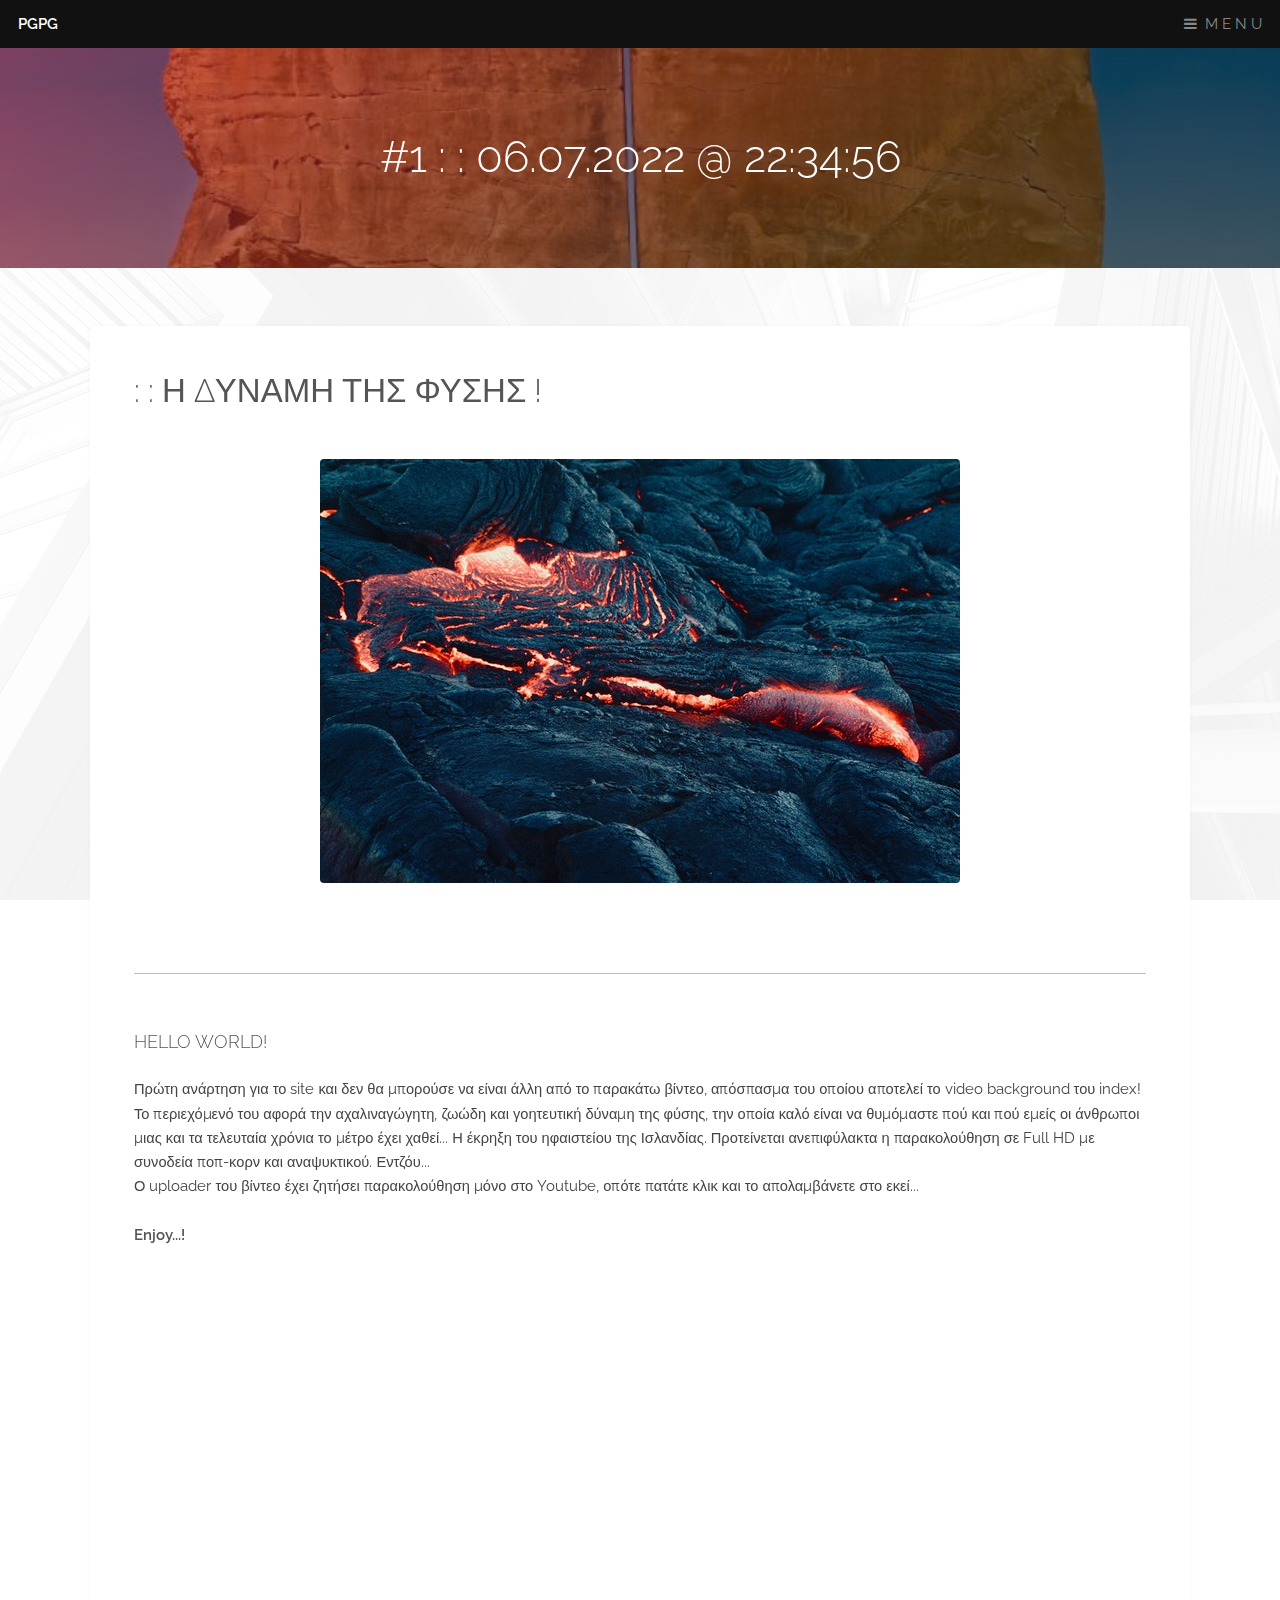
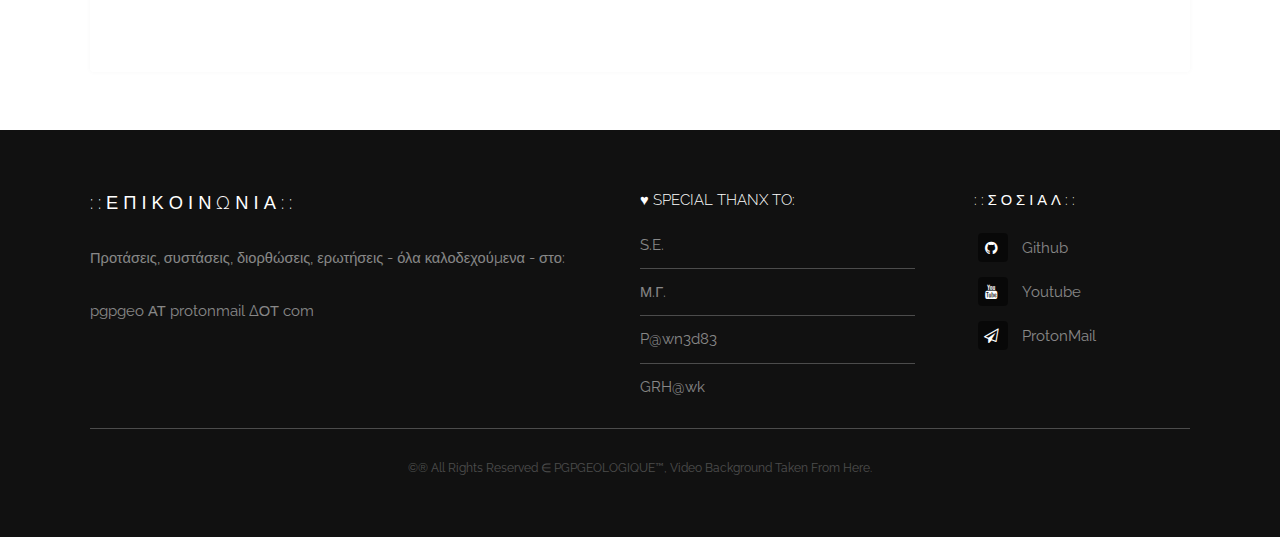
==== commit 2c658941: "renov24.7" ====
--- a/0001a_H_dynami_tis_fysis.html
+++ b/0001a_H_dynami_tis_fysis.html
@@ -73,8 +73,8 @@
 						<p >  
 							Πρώτη ανάρτηση για το site και δεν θα μπορούσε να είναι άλλη από το παρακάτω βίντεο, απόσπασμα του οποίου αποτελεί το video background του index! <br>
 							Το περιεχόμενό του αφορά την αχαλιναγώγητη, ζωώδη και γοητευτική δύναμη της φύσης, την οποία καλό είναι να θυμόμαστε πού και πού εμείς οι άνθρωποι 
-							μιας και τα τελευταία χρόνια το μέτρο έχει χαθεί... Η έκρηξη του ηφαιστείου της Ισλανδίας. Προτείνεται ανεπιφύλακτα η παρακολούθηση σε Full HD και σε μεγάλη οθόνη είτε με screencasting 
-							από το κινητό στην τηλεόραση είτε απ'ευθείας στην τηλεόρασή αν είναι online. 
+							μιας και τα τελευταία χρόνια το μέτρο έχει χαθεί... Η έκρηξη του ηφαιστείου της Ισλανδίας. Προτείνεται ανεπιφύλακτα η παρακολούθηση σε Full HD με συνοδεία ποπ-κορν και αναψυκτικού. 
+							Εντζόυ...  
 							
 							<br>								
 
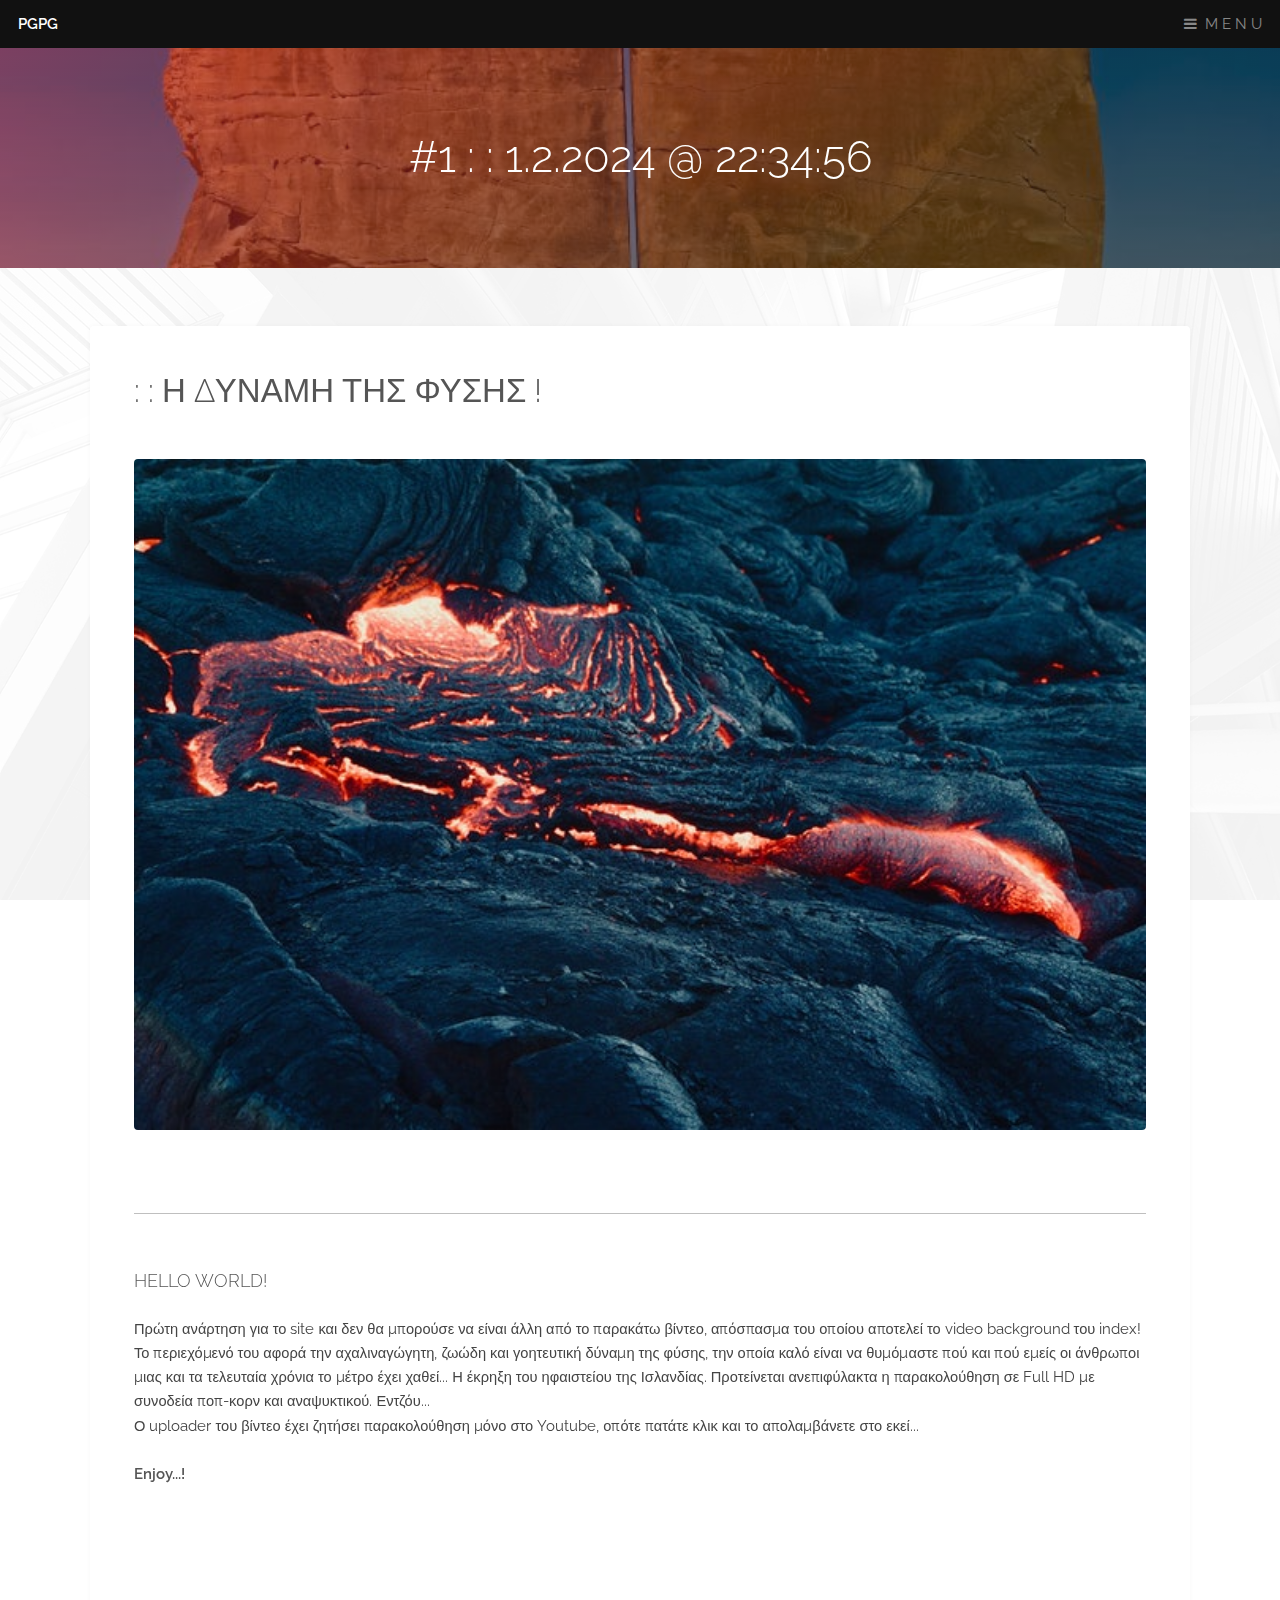
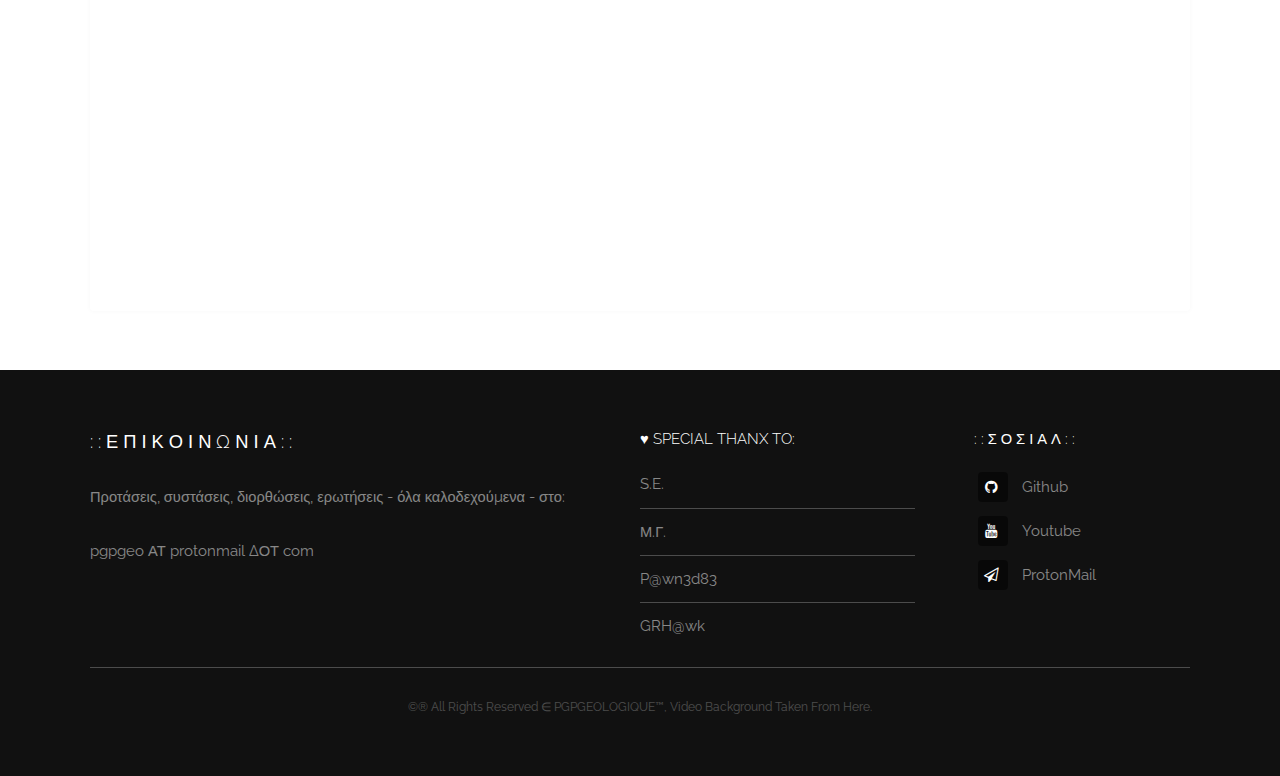
==== commit be6b21f8: "renov6imagefit" ====
--- a/0001a_H_dynami_tis_fysis.html
+++ b/0001a_H_dynami_tis_fysis.html
@@ -6,7 +6,7 @@
 -->
 <html>
 	<head>
-		<title>PGPG # Η ΔΥΝΑΜΗ ΤΗΣ ΦΥΣΗΣ!</title>
+		<title>Η ΔΥΝΑΜΗ ΤΗΣ ΦΥΣΗΣ!</title>
 		<meta charset="utf-8" />
 		<meta name="viewport" content="width=device-width, initial-scale=1, user-scalable=no" />
 		<meta name="description" content="" />
@@ -36,7 +36,7 @@
 
 		<!-- Heading -->
 			<div id="heading" style="background-image:url('images/0003a_1.jpg');">
-				<h1>#1 : : 06.07.2022 @ 22:34:56</h1>
+				<h1>#1 : : 1.2.2024 @ 22:34:56</h1>
 			</div>
 
 		<!-- Main -->
@@ -53,8 +53,8 @@
 						
 
 						<!-- edited  by mg -->
-						<p align="center">						
-							<img src="images/EXbanner1.jpg" alt="exbanner1" class="image">
+						<p align="center">					
+							<img src="images/EXbanner1.jpg" alt="exbanner1" class="image fit">
 						</p>
 
 
